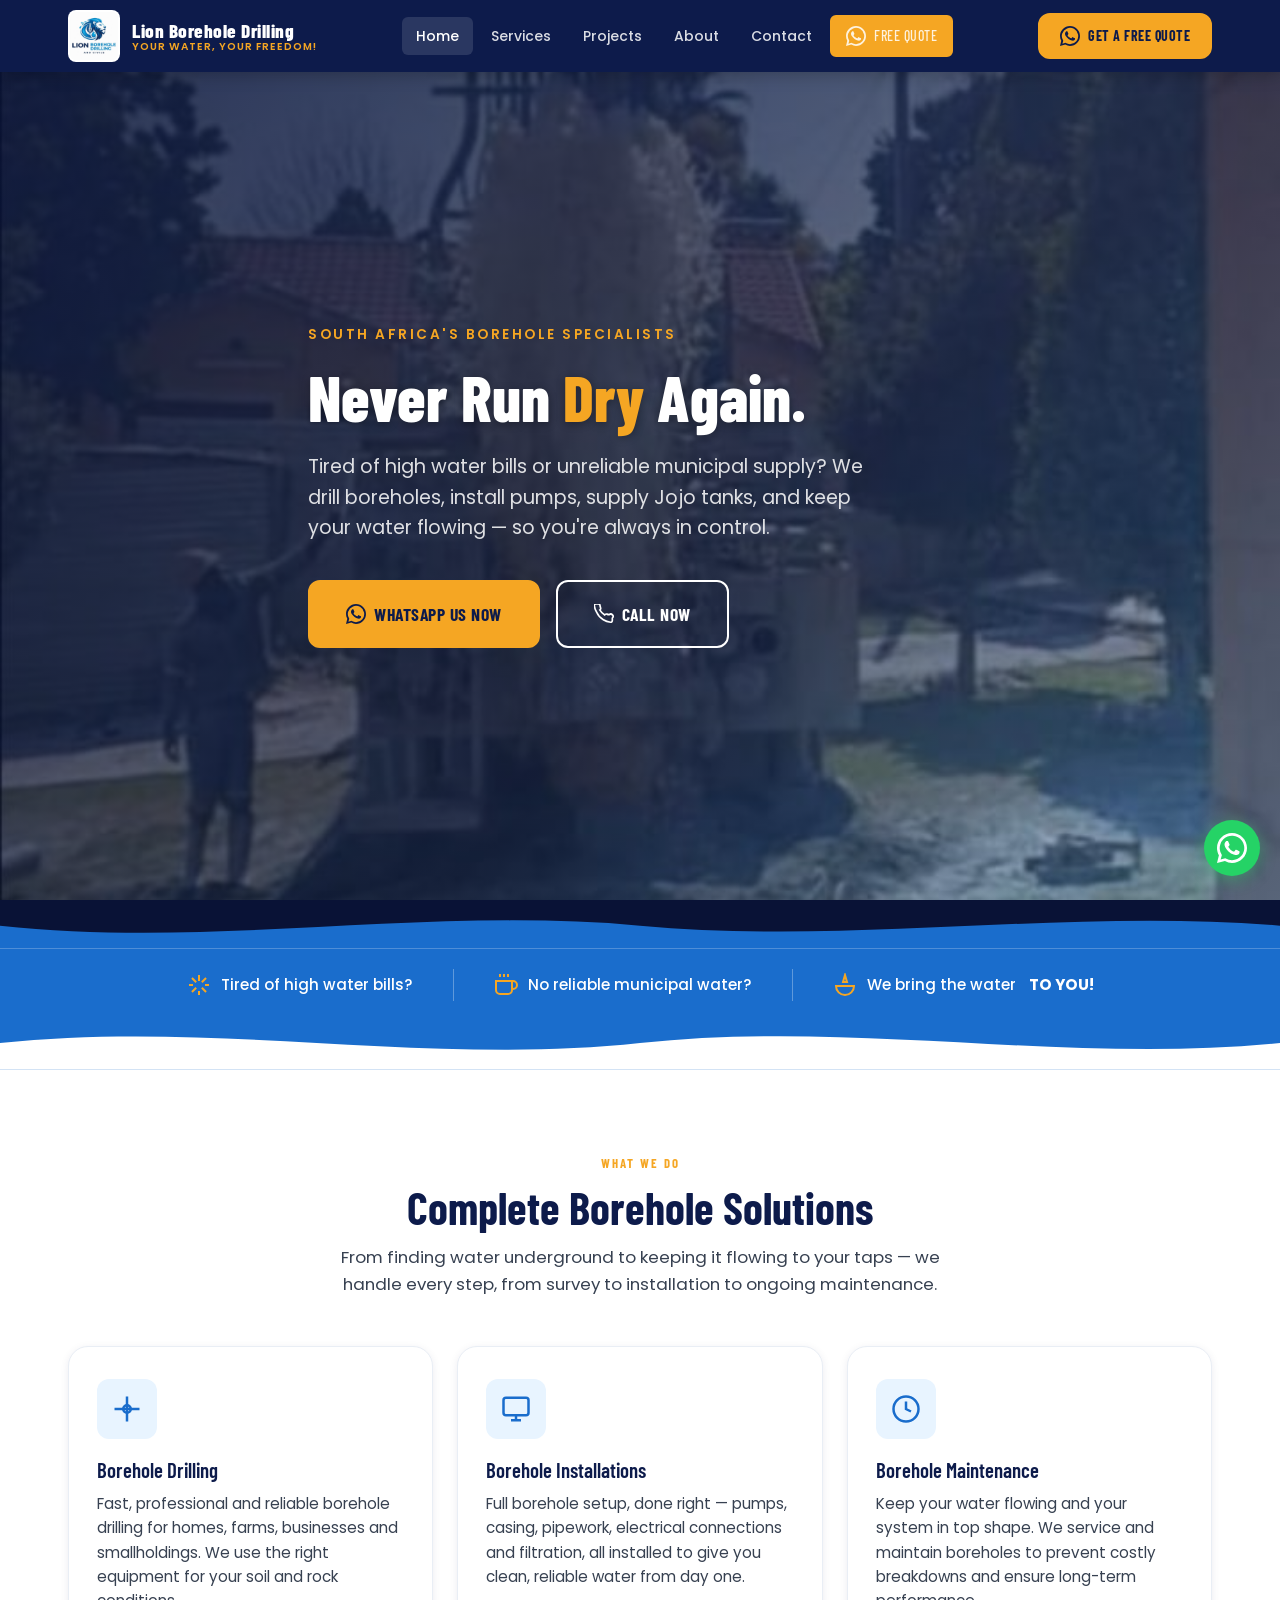
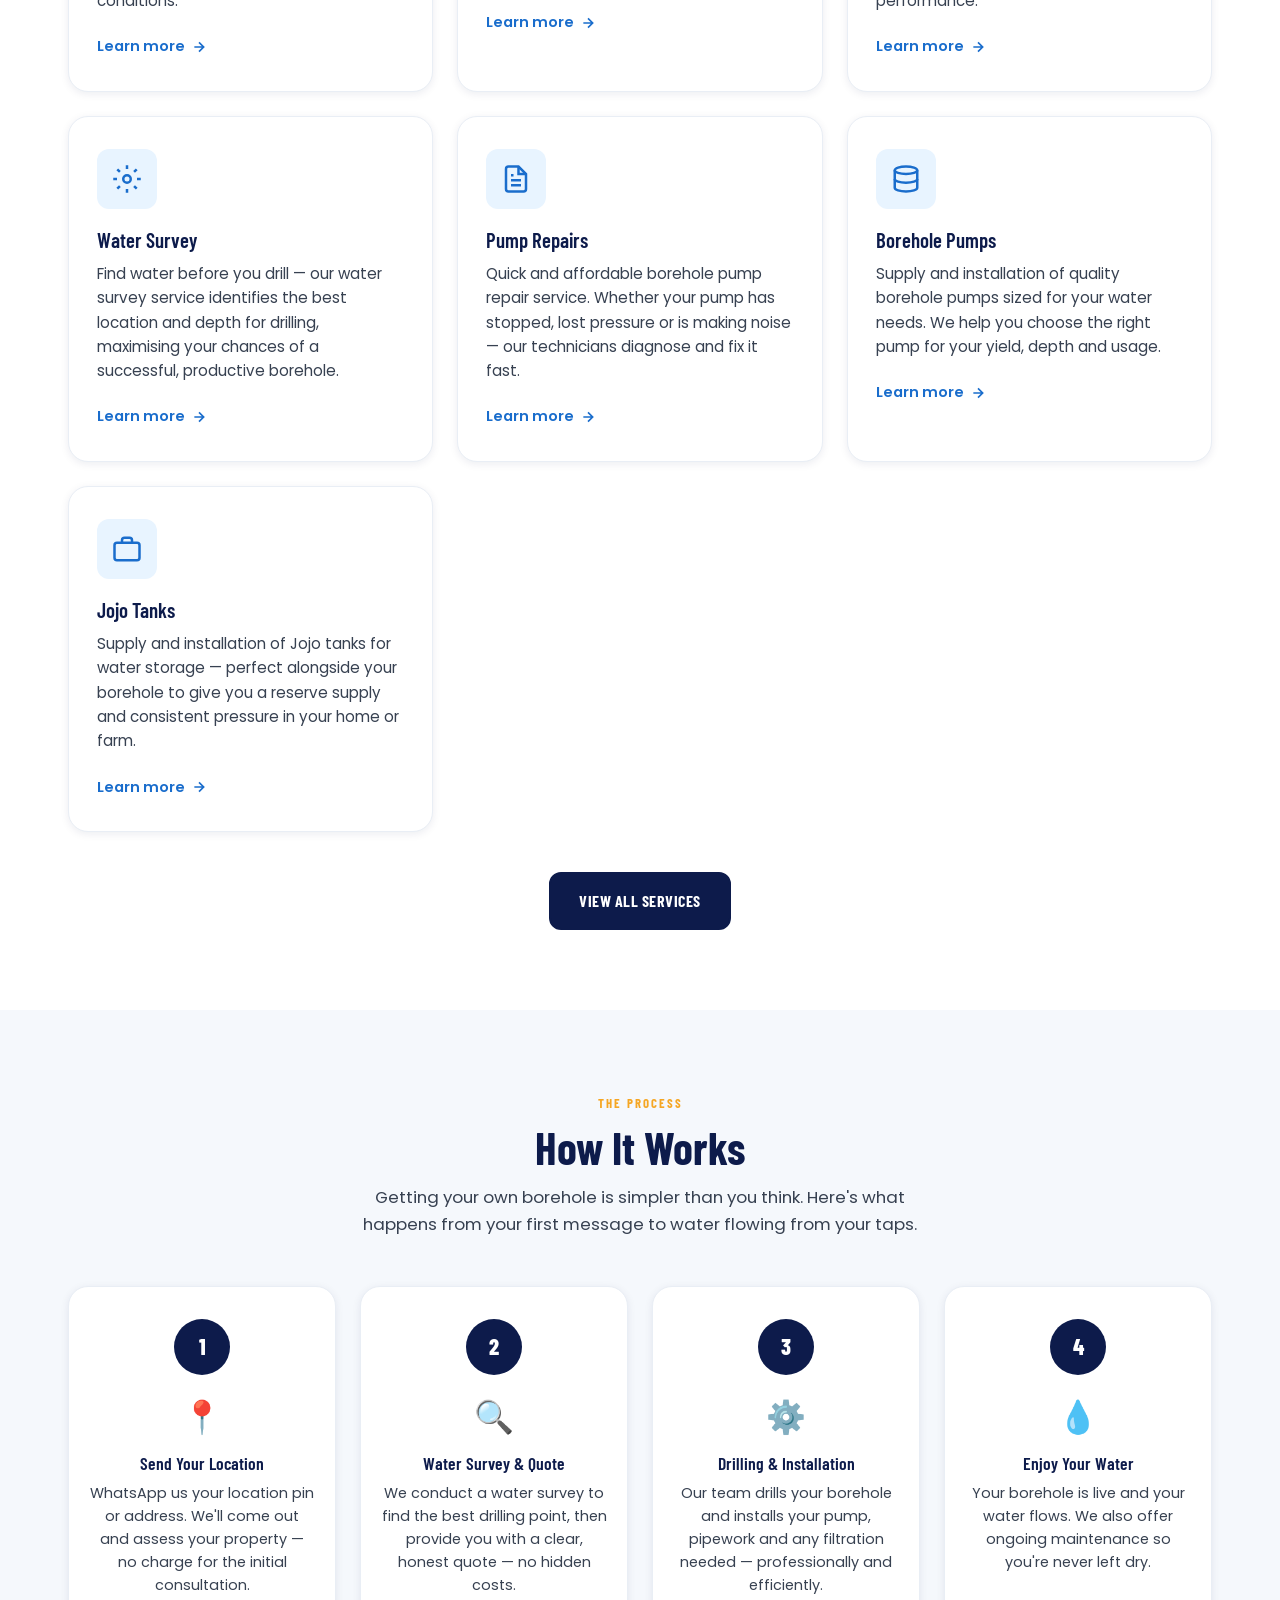
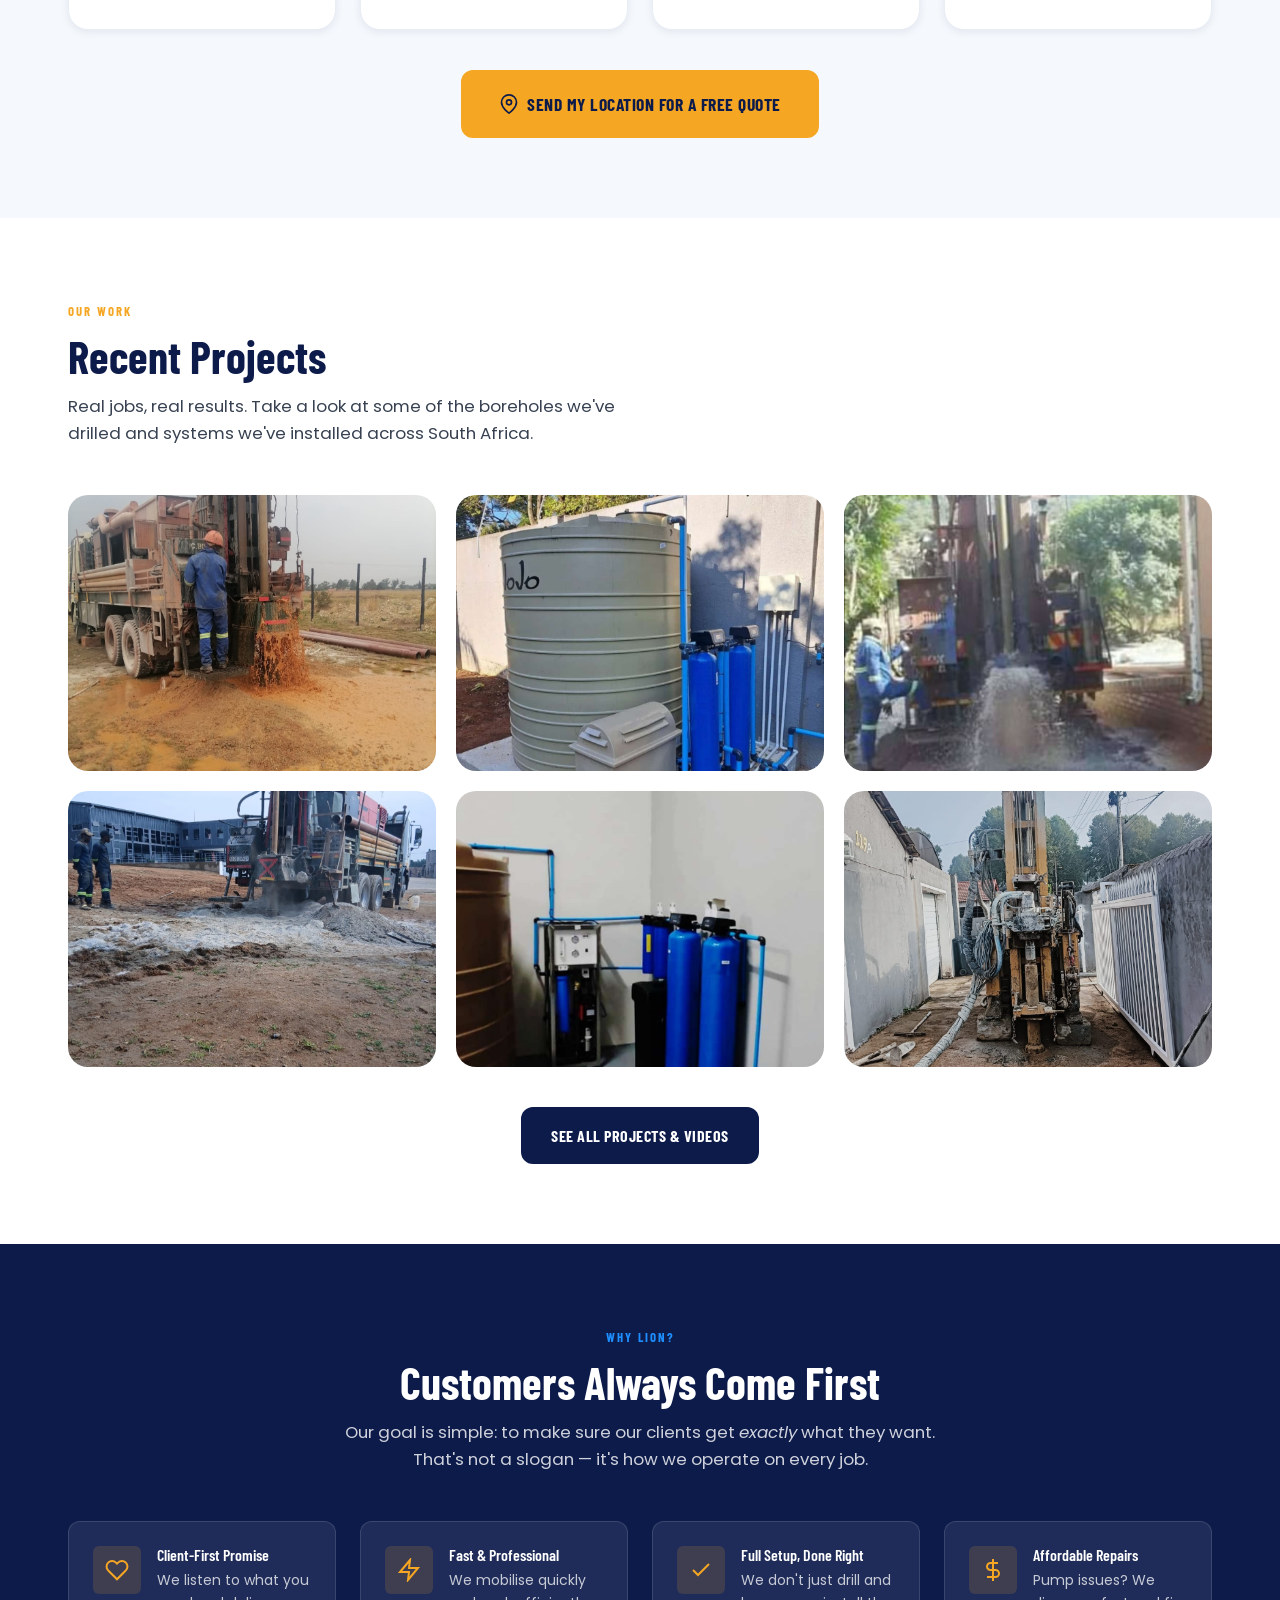
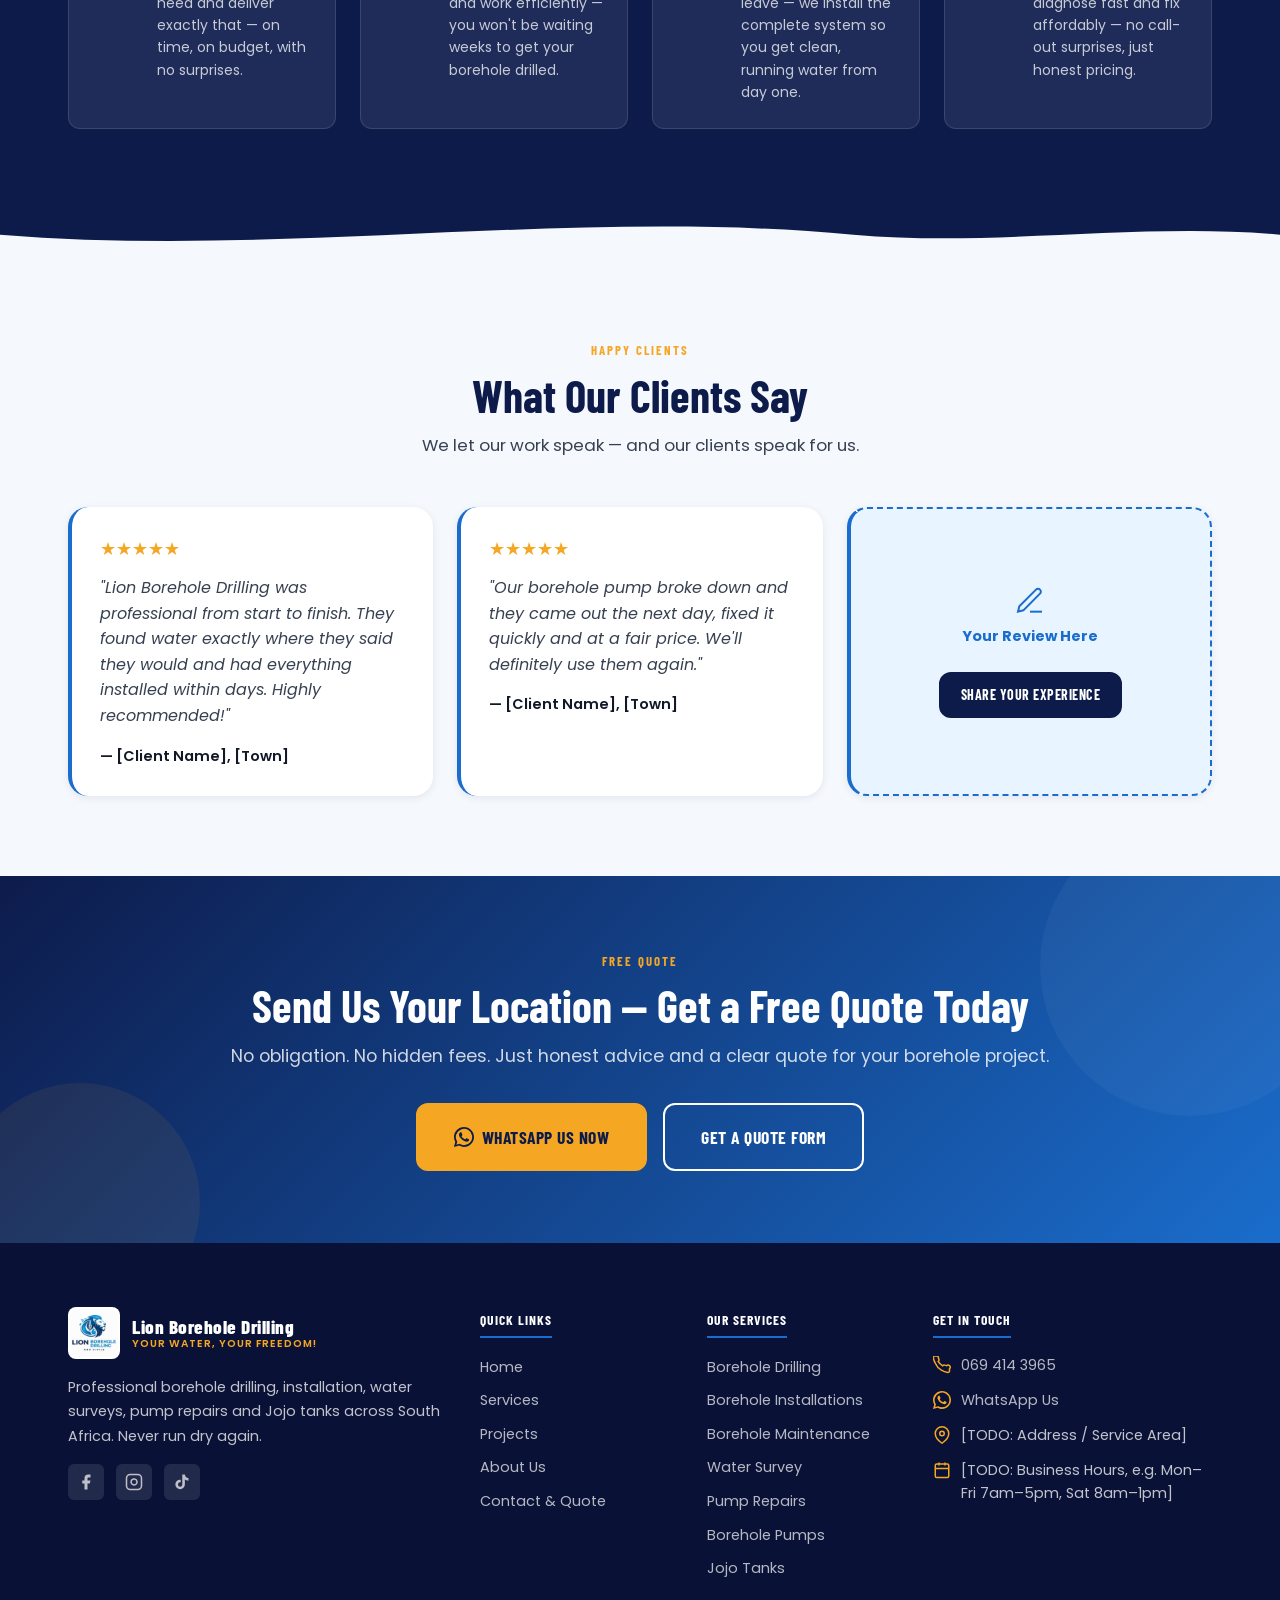
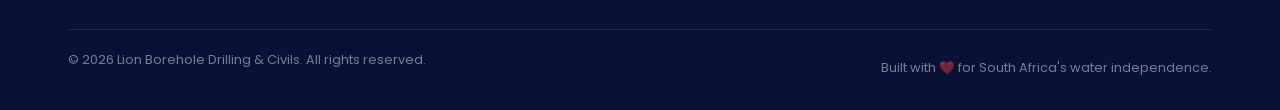
==== index.html @ 685965e0 "Initial commit" ====
<!DOCTYPE html>
<html lang="en-ZA">
<head>
  <meta charset="UTF-8">
  <meta name="viewport" content="width=device-width, initial-scale=1.0">
  <title>Lion Borehole Drilling | Never Run Dry Again | South Africa</title>
  <meta name="description" content="Lion Borehole Drilling & Civils — professional borehole drilling, installation, water surveys, pump repairs and Jojo tanks across South Africa. Get a FREE quote via WhatsApp today!">
  <meta name="keywords" content="borehole drilling South Africa, borehole installation, water survey, borehole pump repairs, Jojo tanks, borehole maintenance, never run dry">
  <!-- TODO: Replace [REGION] with your main service area, e.g. Limpopo, Gauteng, Mpumalanga -->

  <!-- Open Graph -->
  <meta property="og:type" content="website">
  <meta property="og:title" content="Lion Borehole Drilling | Never Run Dry Again">
  <meta property="og:description" content="Professional borehole drilling, installation, water surveys, pump repairs and Jojo tanks across South Africa. FREE quote via WhatsApp!">
  <meta property="og:image" content="assets/logo/logo.jpg">
  <meta property="og:url" content="https://lionboreholedrilling.co.za/"> <!-- TODO: replace with real URL -->
  <meta name="twitter:card" content="summary_large_image">
  <meta name="twitter:title" content="Lion Borehole Drilling | Never Run Dry Again">
  <meta name="twitter:description" content="Professional borehole drilling across South Africa. FREE quote via WhatsApp!">
  <meta name="twitter:image" content="assets/logo/logo.jpg">

  <link rel="icon" href="assets/logo/logo.jpg" type="image/jpeg">
  <link rel="preconnect" href="https://fonts.googleapis.com">
  <link rel="preconnect" href="https://fonts.gstatic.com" crossorigin>
  <link href="https://fonts.googleapis.com/css2?family=Barlow+Condensed:wght@600;700;800&family=Poppins:wght@400;500;600&display=swap" rel="stylesheet">
  <link rel="stylesheet" href="css/styles.css">

  <!-- JSON-LD LocalBusiness Schema -->
  <script type="application/ld+json">
  {
    "@context": "https://schema.org",
    "@type": "HomeAndConstructionBusiness",
    "name": "Lion Borehole Drilling & Civils",
    "description": "Professional borehole drilling, installation, water surveys, pump repairs and Jojo tanks across South Africa.",
    "telephone": "+27694143965",
    "url": "https://lionboreholedrilling.co.za/",
    "logo": "https://lionboreholedrilling.co.za/assets/logo/logo.jpg",
    "image": "https://lionboreholedrilling.co.za/assets/logo/logo.jpg",
    "address": {
      "@type": "PostalAddress",
      "addressCountry": "ZA",
      "addressRegion": "[TODO: Province/Region]",
      "addressLocality": "[TODO: Town/City]"
    },
    "areaServed": "[TODO: List provinces or towns served]",
    "sameAs": [],
    "hasOfferCatalog": {
      "@type": "OfferCatalog",
      "name": "Borehole Services",
      "itemListElement": [
        {"@type": "Offer", "itemOffered": {"@type": "Service", "name": "Borehole Drilling"}},
        {"@type": "Offer", "itemOffered": {"@type": "Service", "name": "Borehole Installations"}},
        {"@type": "Offer", "itemOffered": {"@type": "Service", "name": "Borehole Maintenance"}},
        {"@type": "Offer", "itemOffered": {"@type": "Service", "name": "Water Survey"}},
        {"@type": "Offer", "itemOffered": {"@type": "Service", "name": "Pump Repairs"}},
        {"@type": "Offer", "itemOffered": {"@type": "Service", "name": "Borehole Pumps"}},
        {"@type": "Offer", "itemOffered": {"@type": "Service", "name": "Jojo Tanks"}}
      ]
    }
  }
  </script>
</head>
<body>

<!-- ===== HEADER ===== -->
<header id="site-header" role="banner">
  <div class="container header-inner">
    <a href="index.html" class="site-logo" aria-label="Lion Borehole Drilling — Home">
      <img src="assets/logo/logo.jpg" alt="Lion Borehole Drilling logo" width="52" height="52">
      <span class="logo-text">
        <span class="logo-name">Lion Borehole Drilling</span>
        <span class="logo-sub">Your Water, Your Freedom!</span>
      </span>
    </a>

    <button class="nav-toggle" id="nav-toggle" aria-label="Open menu" aria-expanded="false" aria-controls="main-nav">
      <span></span><span></span><span></span>
    </button>

    <nav id="main-nav" aria-label="Main navigation">
      <a href="index.html">Home</a>
      <a href="services.html">Services</a>
      <a href="projects.html">Projects</a>
      <a href="about.html">About</a>
      <a href="contact.html">Contact</a>
      <div class="mobile-nav-cta">
        <a href="#" data-wa="Hi Lion Borehole Drilling! I would like to get a FREE quote." class="btn btn-gold btn-sm">
          <svg viewBox="0 0 24 24" fill="currentColor" aria-hidden="true"><path d="M17.472 14.382c-.297-.149-1.758-.867-2.03-.967-.273-.099-.471-.148-.67.15-.197.297-.767.966-.94 1.164-.173.199-.347.223-.644.075-.297-.15-1.255-.463-2.39-1.475-.883-.788-1.48-1.761-1.653-2.059-.173-.297-.018-.458.13-.606.134-.133.298-.347.446-.52.149-.174.198-.298.298-.497.099-.198.05-.371-.025-.52-.075-.149-.669-1.612-.916-2.207-.242-.579-.487-.5-.669-.51-.173-.008-.371-.01-.57-.01-.198 0-.52.074-.792.372-.272.297-1.04 1.016-1.04 2.479 0 1.462 1.065 2.875 1.213 3.074.149.198 2.096 3.2 5.077 4.487.709.306 1.262.489 1.694.625.712.227 1.36.195 1.871.118.571-.085 1.758-.719 2.006-1.413.248-.694.248-1.289.173-1.413-.074-.124-.272-.198-.57-.347z"/><path d="M12 0C5.373 0 0 5.373 0 12c0 2.127.558 4.117 1.532 5.845L0 24l6.335-1.652A11.953 11.953 0 0012 24c6.627 0 12-5.373 12-12S18.627 0 12 0zm0 21.818a9.818 9.818 0 01-5.001-1.372l-.359-.214-3.731.973.998-3.638-.234-.374A9.818 9.818 0 1112 21.818z"/></svg>
          Free Quote
        </a>
      </div>
    </nav>

    <div class="header-cta">
      <a href="#" data-wa="Hi Lion Borehole Drilling! I would like to get a FREE quote." class="btn btn-gold btn-sm">
        <svg viewBox="0 0 24 24" fill="currentColor" aria-hidden="true" width="18" height="18"><path d="M17.472 14.382c-.297-.149-1.758-.867-2.03-.967-.273-.099-.471-.148-.67.15-.197.297-.767.966-.94 1.164-.173.199-.347.223-.644.075-.297-.15-1.255-.463-2.39-1.475-.883-.788-1.48-1.761-1.653-2.059-.173-.297-.018-.458.13-.606.134-.133.298-.347.446-.52.149-.174.198-.298.298-.497.099-.198.05-.371-.025-.52-.075-.149-.669-1.612-.916-2.207-.242-.579-.487-.5-.669-.51-.173-.008-.371-.01-.57-.01-.198 0-.52.074-.792.372-.272.297-1.04 1.016-1.04 2.479 0 1.462 1.065 2.875 1.213 3.074.149.198 2.096 3.2 5.077 4.487.709.306 1.262.489 1.694.625.712.227 1.36.195 1.871.118.571-.085 1.758-.719 2.006-1.413.248-.694.248-1.289.173-1.413-.074-.124-.272-.198-.57-.347z"/><path d="M12 0C5.373 0 0 5.373 0 12c0 2.127.558 4.117 1.532 5.845L0 24l6.335-1.652A11.953 11.953 0 0012 24c6.627 0 12-5.373 12-12S18.627 0 12 0zm0 21.818a9.818 9.818 0 01-5.001-1.372l-.359-.214-3.731.973.998-3.638-.234-.374A9.818 9.818 0 1112 21.818z"/></svg>
        Get a FREE Quote
      </a>
    </div>
  </div>
</header>

<main id="main-content">

  <!-- ===== HERO ===== -->
  <section class="hero" aria-labelledby="hero-heading">
    <div class="hero-bg">
      <video id="hero-video" autoplay muted loop playsinline preload="metadata"
             poster="assets/media/images/drilling-water-strike-1.jpg"
             aria-hidden="true">
        <source src="assets/media/videos/drilling-action-1.mp4" type="video/mp4">
      </video>
      <div class="hero-overlay"></div>
    </div>

    <div class="container hero-content">
      <p class="hero-eyebrow">South Africa's Borehole Specialists</p>
      <h1 id="hero-heading">Never Run <span class="accent">Dry</span> Again.</h1>
      <p class="hero-sub">
        Tired of high water bills or unreliable municipal supply? We drill boreholes, install pumps, supply Jojo tanks, and keep your water flowing — so you're always in control.
      </p>
      <div class="hero-actions">
        <a href="#" data-wa="Hi Lion Borehole Drilling! I would like to get a FREE quote. Here is my location: [PLEASE SHARE YOUR LOCATION]" class="btn btn-gold btn-lg">
          <svg viewBox="0 0 24 24" fill="currentColor" aria-hidden="true"><path d="M17.472 14.382c-.297-.149-1.758-.867-2.03-.967-.273-.099-.471-.148-.67.15-.197.297-.767.966-.94 1.164-.173.199-.347.223-.644.075-.297-.15-1.255-.463-2.39-1.475-.883-.788-1.48-1.761-1.653-2.059-.173-.297-.018-.458.13-.606.134-.133.298-.347.446-.52.149-.174.198-.298.298-.497.099-.198.05-.371-.025-.52-.075-.149-.669-1.612-.916-2.207-.242-.579-.487-.5-.669-.51-.173-.008-.371-.01-.57-.01-.198 0-.52.074-.792.372-.272.297-1.04 1.016-1.04 2.479 0 1.462 1.065 2.875 1.213 3.074.149.198 2.096 3.2 5.077 4.487.709.306 1.262.489 1.694.625.712.227 1.36.195 1.871.118.571-.085 1.758-.719 2.006-1.413.248-.694.248-1.289.173-1.413-.074-.124-.272-.198-.57-.347z"/><path d="M12 0C5.373 0 0 5.373 0 12c0 2.127.558 4.117 1.532 5.845L0 24l6.335-1.652A11.953 11.953 0 0012 24c6.627 0 12-5.373 12-12S18.627 0 12 0zm0 21.818a9.818 9.818 0 01-5.001-1.372l-.359-.214-3.731.973.998-3.638-.234-.374A9.818 9.818 0 1112 21.818z"/></svg>
          WhatsApp Us Now
        </a>
        <a href="#" data-tel class="btn btn-outline-white btn-lg">
          <svg viewBox="0 0 24 24" fill="none" stroke="currentColor" stroke-width="2" aria-hidden="true"><path d="M22 16.92v3a2 2 0 01-2.18 2 19.79 19.79 0 01-8.63-3.07A19.5 19.5 0 013.07 9.63 19.79 19.79 0 01.4 2.18 2 2 0 012.18 0h3a2 2 0 012 1.72c.127.96.361 1.903.7 2.81a2 2 0 01-.45 2.11L6.91 7.09a16 16 0 006 6l.46-.46a2 2 0 012.11-.45c.907.339 1.85.573 2.81.7A2 2 0 0122 16.92z"/></svg>
          Call Now
        </a>
      </div>
    </div>
  </section>

  <!-- Wave -->
  <div class="wave-divider" aria-hidden="true">
    <svg viewBox="0 0 1440 56" fill="none" xmlns="http://www.w3.org/2000/svg" preserveAspectRatio="none">
      <rect width="1440" height="56" fill="#1A6DCC"/>
      <path d="M0,30 C240,56 480,8 720,30 C960,52 1200,10 1440,30 L1440,0 L0,0 Z" fill="#091236"/>
    </svg>
  </div>

  <!-- ===== PROBLEM/SOLUTION STRIP ===== -->
  <div class="problem-strip" role="region" aria-label="Why choose a borehole">
    <div class="container problem-strip-inner">
      <div class="problem-item">
        <svg viewBox="0 0 24 24" fill="none" stroke="currentColor" stroke-width="2" aria-hidden="true"><path d="M12 2v6M12 18v4M4.93 4.93l4.24 4.24M14.83 14.83l4.24 4.24M2 12h4M18 12h4M4.93 19.07l4.24-4.24M14.83 9.17l4.24-4.24"/></svg>
        Tired of high water bills?
      </div>
      <div class="problem-divider" aria-hidden="true"></div>
      <div class="problem-item">
        <svg viewBox="0 0 24 24" fill="none" stroke="currentColor" stroke-width="2" aria-hidden="true"><path d="M18 8h1a4 4 0 010 8h-1"/><path d="M2 8h16v9a4 4 0 01-4 4H6a4 4 0 01-4-4V8z"/><line x1="6" y1="1" x2="6" y2="4"/><line x1="10" y1="1" x2="10" y2="4"/><line x1="14" y1="1" x2="14" y2="4"/></svg>
        No reliable municipal water?
      </div>
      <div class="problem-divider" aria-hidden="true"></div>
      <div class="problem-item">
        <svg viewBox="0 0 24 24" fill="none" stroke="currentColor" stroke-width="2" aria-hidden="true"><path d="M12 22a9 9 0 009-9H3a9 9 0 009 9z"/><path d="M12 2l2 7H10l2-7z"/></svg>
        We bring the water <strong>&nbsp;TO YOU!</strong>
      </div>
    </div>
  </div>

  <!-- Wave bottom -->
  <div class="wave-divider" aria-hidden="true">
    <svg viewBox="0 0 1440 56" fill="none" xmlns="http://www.w3.org/2000/svg" preserveAspectRatio="none">
      <rect width="1440" height="56" fill="#1A6DCC"/>
      <path d="M0,26 C240,0 480,52 720,26 C960,0 1200,50 1440,26 L1440,56 L0,56 Z" fill="white"/>
    </svg>
  </div>

  <!-- ===== SERVICES OVERVIEW ===== -->
  <section class="section-pad" aria-labelledby="services-heading">
    <div class="container">
      <div class="section-head text-center" data-reveal>
        <span class="section-label">What We Do</span>
        <h2 id="services-heading">Complete Borehole Solutions</h2>
        <p>From finding water underground to keeping it flowing to your taps — we handle every step, from survey to installation to ongoing maintenance.</p>
      </div>

      <div class="services-grid">
        <!-- Service 1 -->
        <article class="service-card" data-reveal data-reveal-delay="1">
          <div class="service-icon">
            <svg viewBox="0 0 24 24" fill="none" stroke="currentColor" stroke-width="2" aria-hidden="true"><path d="M12 2v20M2 12h20"/><circle cx="12" cy="12" r="3"/></svg>
          </div>
          <h3>Borehole Drilling</h3>
          <p>Fast, professional and reliable borehole drilling for homes, farms, businesses and smallholdings. We use the right equipment for your soil and rock conditions.</p>
          <a href="services.html#drilling" class="link-arrow">
            Learn more
            <svg viewBox="0 0 24 24" fill="none" stroke="currentColor" stroke-width="2.5" aria-hidden="true"><path d="M5 12h14M12 5l7 7-7 7"/></svg>
          </a>
        </article>

        <!-- Service 2 -->
        <article class="service-card" data-reveal data-reveal-delay="2">
          <div class="service-icon">
            <svg viewBox="0 0 24 24" fill="none" stroke="currentColor" stroke-width="2" aria-hidden="true"><rect x="2" y="3" width="20" height="14" rx="2"/><path d="M8 21h8M12 17v4"/></svg>
          </div>
          <h3>Borehole Installations</h3>
          <p>Full borehole setup, done right — pumps, casing, pipework, electrical connections and filtration, all installed to give you clean, reliable water from day one.</p>
          <a href="services.html#installations" class="link-arrow">
            Learn more
            <svg viewBox="0 0 24 24" fill="none" stroke="currentColor" stroke-width="2.5" aria-hidden="true"><path d="M5 12h14M12 5l7 7-7 7"/></svg>
          </a>
        </article>

        <!-- Service 3 -->
        <article class="service-card" data-reveal data-reveal-delay="3">
          <div class="service-icon">
            <svg viewBox="0 0 24 24" fill="none" stroke="currentColor" stroke-width="2" aria-hidden="true"><path d="M12 2a10 10 0 100 20A10 10 0 0012 2z"/><path d="M12 6v6l4 2"/></svg>
          </div>
          <h3>Borehole Maintenance</h3>
          <p>Keep your water flowing and your system in top shape. We service and maintain boreholes to prevent costly breakdowns and ensure long-term performance.</p>
          <a href="services.html#maintenance" class="link-arrow">
            Learn more
            <svg viewBox="0 0 24 24" fill="none" stroke="currentColor" stroke-width="2.5" aria-hidden="true"><path d="M5 12h14M12 5l7 7-7 7"/></svg>
          </a>
        </article>

        <!-- Service 4 -->
        <article class="service-card" data-reveal data-reveal-delay="1">
          <div class="service-icon">
            <svg viewBox="0 0 24 24" fill="none" stroke="currentColor" stroke-width="2" aria-hidden="true"><circle cx="12" cy="12" r="3"/><path d="M12 1v3M12 20v3M4.22 4.22l2.12 2.12M17.66 17.66l2.12 2.12M1 12h3M20 12h3M4.22 19.78l2.12-2.12M17.66 6.34l2.12-2.12"/></svg>
          </div>
          <h3>Water Survey</h3>
          <p>Find water before you drill — our water survey service identifies the best location and depth for drilling, maximising your chances of a successful, productive borehole.</p>
          <a href="services.html#survey" class="link-arrow">
            Learn more
            <svg viewBox="0 0 24 24" fill="none" stroke="currentColor" stroke-width="2.5" aria-hidden="true"><path d="M5 12h14M12 5l7 7-7 7"/></svg>
          </a>
        </article>

        <!-- Service 5 -->
        <article class="service-card" data-reveal data-reveal-delay="2">
          <div class="service-icon">
            <svg viewBox="0 0 24 24" fill="none" stroke="currentColor" stroke-width="2" aria-hidden="true"><path d="M14 2H6a2 2 0 00-2 2v16a2 2 0 002 2h12a2 2 0 002-2V8z"/><polyline points="14 2 14 8 20 8"/><line x1="16" y1="13" x2="8" y2="13"/><line x1="16" y1="17" x2="8" y2="17"/><polyline points="10 9 9 9 8 9"/></svg>
          </div>
          <h3>Pump Repairs</h3>
          <p>Quick and affordable borehole pump repair service. Whether your pump has stopped, lost pressure or is making noise — our technicians diagnose and fix it fast.</p>
          <a href="services.html#pump-repairs" class="link-arrow">
            Learn more
            <svg viewBox="0 0 24 24" fill="none" stroke="currentColor" stroke-width="2.5" aria-hidden="true"><path d="M5 12h14M12 5l7 7-7 7"/></svg>
          </a>
        </article>

        <!-- Service 6 -->
        <article class="service-card" data-reveal data-reveal-delay="3">
          <div class="service-icon">
            <svg viewBox="0 0 24 24" fill="none" stroke="currentColor" stroke-width="2" aria-hidden="true"><ellipse cx="12" cy="5" rx="9" ry="3"/><path d="M21 12c0 1.66-4 3-9 3s-9-1.34-9-3"/><path d="M3 5v14c0 1.66 4 3 9 3s9-1.34 9-3V5"/></svg>
          </div>
          <h3>Borehole Pumps</h3>
          <p>Supply and installation of quality borehole pumps sized for your water needs. We help you choose the right pump for your yield, depth and usage.</p>
          <a href="services.html#pumps" class="link-arrow">
            Learn more
            <svg viewBox="0 0 24 24" fill="none" stroke="currentColor" stroke-width="2.5" aria-hidden="true"><path d="M5 12h14M12 5l7 7-7 7"/></svg>
          </a>
        </article>

        <!-- Service 7 -->
        <article class="service-card" data-reveal data-reveal-delay="1">
          <div class="service-icon">
            <svg viewBox="0 0 24 24" fill="none" stroke="currentColor" stroke-width="2" aria-hidden="true"><path d="M20 7H4a2 2 0 00-2 2v10a2 2 0 002 2h16a2 2 0 002-2V9a2 2 0 00-2-2z"/><path d="M16 7V5a2 2 0 00-2-2h-4a2 2 0 00-2 2v2"/></svg>
          </div>
          <h3>Jojo Tanks</h3>
          <p>Supply and installation of Jojo tanks for water storage — perfect alongside your borehole to give you a reserve supply and consistent pressure in your home or farm.</p>
          <a href="services.html#jojo" class="link-arrow">
            Learn more
            <svg viewBox="0 0 24 24" fill="none" stroke="currentColor" stroke-width="2.5" aria-hidden="true"><path d="M5 12h14M12 5l7 7-7 7"/></svg>
          </a>
        </article>
      </div>

      <div class="text-center" style="margin-top: 40px;" data-reveal>
        <a href="services.html" class="btn btn-navy">View All Services</a>
      </div>
    </div>
  </section>

  <!-- ===== HOW IT WORKS ===== -->
  <section class="section-pad bg-off-white" aria-labelledby="how-heading">
    <div class="container">
      <div class="section-head text-center" data-reveal>
        <span class="section-label">The Process</span>
        <h2 id="how-heading">How It Works</h2>
        <p>Getting your own borehole is simpler than you think. Here's what happens from your first message to water flowing from your taps.</p>
      </div>

      <div class="steps-grid">
        <div class="step-card" data-reveal data-reveal-delay="1">
          <div class="step-num">1</div>
          <div class="step-icon">📍</div>
          <h3>Send Your Location</h3>
          <p>WhatsApp us your location pin or address. We'll come out and assess your property — no charge for the initial consultation.</p>
        </div>
        <div class="step-card" data-reveal data-reveal-delay="2">
          <div class="step-num">2</div>
          <div class="step-icon">🔍</div>
          <h3>Water Survey & Quote</h3>
          <p>We conduct a water survey to find the best drilling point, then provide you with a clear, honest quote — no hidden costs.</p>
        </div>
        <div class="step-card" data-reveal data-reveal-delay="3">
          <div class="step-num">3</div>
          <div class="step-icon">⚙️</div>
          <h3>Drilling & Installation</h3>
          <p>Our team drills your borehole and installs your pump, pipework and any filtration needed — professionally and efficiently.</p>
        </div>
        <div class="step-card" data-reveal data-reveal-delay="4">
          <div class="step-num">4</div>
          <div class="step-icon">💧</div>
          <h3>Enjoy Your Water</h3>
          <p>Your borehole is live and your water flows. We also offer ongoing maintenance so you're never left dry.</p>
        </div>
      </div>

      <div class="text-center" style="margin-top: 40px;" data-reveal>
        <a href="#" data-wa="Hi Lion Borehole Drilling! I would like to send my location for a FREE quote." class="btn btn-gold btn-lg">
          <svg viewBox="0 0 24 24" fill="none" stroke="currentColor" stroke-width="2" aria-hidden="true"><path d="M21 10c0 7-9 13-9 13S3 17 3 10a9 9 0 0118 0z"/><circle cx="12" cy="10" r="3"/></svg>
          Send My Location for a FREE Quote
        </a>
      </div>
    </div>
  </section>

  <!-- ===== FEATURED PROJECTS ===== -->
  <section class="section-pad" aria-labelledby="projects-heading">
    <div class="container">
      <div class="section-head" data-reveal>
        <span class="section-label">Our Work</span>
        <h2 id="projects-heading">Recent Projects</h2>
        <p>Real jobs, real results. Take a look at some of the boreholes we've drilled and systems we've installed across South Africa.</p>
      </div>

      <div class="projects-grid">
        <a href="projects.html" class="project-thumb" data-reveal data-reveal-delay="1" aria-label="View: Borehole drilling on a farm">
          <img src="assets/media/images/drilling-farm-1.jpg" alt="Borehole drilling rig operating on a South African farm" loading="lazy" width="600" height="450">
          <div class="project-thumb-overlay"><span>Farm drilling — view project</span></div>
        </a>
        <a href="projects.html" class="project-thumb" data-reveal data-reveal-delay="2" aria-label="View: JoJo tank and filtration installation">
          <img src="assets/media/images/jojo-tank-1.jpg" alt="JoJo water tank with blue filtration system installed outdoors" loading="lazy" width="600" height="450">
          <div class="project-thumb-overlay"><span>Jojo tank & filtration — view project</span></div>
        </a>
        <a href="projects.html" class="project-thumb" data-reveal data-reveal-delay="3" aria-label="View: Drilling water strike">
          <img src="assets/media/images/drilling-water-strike-2.jpg" alt="Water erupting from borehole during drilling — successful water strike" loading="lazy" width="600" height="450">
          <div class="project-thumb-overlay"><span>Successful water strike — view project</span></div>
        </a>
        <a href="projects.html" class="project-thumb" data-reveal data-reveal-delay="1" aria-label="View: Commercial drilling">
          <img src="assets/media/images/drilling-commercial-1.jpg" alt="Borehole drilling rig at a large commercial site" loading="lazy" width="600" height="450">
          <div class="project-thumb-overlay"><span>Commercial borehole — view project</span></div>
        </a>
        <a href="projects.html" class="project-thumb" data-reveal data-reveal-delay="2" aria-label="View: Filtration system installation">
          <img src="assets/media/images/installation-filtration-1.jpg" alt="Installed water filtration system with blue tanks and pipework" loading="lazy" width="600" height="450">
          <div class="project-thumb-overlay"><span>Filtration installation — view project</span></div>
        </a>
        <a href="projects.html" class="project-thumb" data-reveal data-reveal-delay="3" aria-label="View: Residential drilling">
          <img src="assets/media/images/drilling-residential-1.jpg" alt="Compact drilling rig operating in a residential property" loading="lazy" width="600" height="450">
          <div class="project-thumb-overlay"><span>Residential borehole — view project</span></div>
        </a>
      </div>

      <div class="text-center" style="margin-top: 40px;" data-reveal>
        <a href="projects.html" class="btn btn-navy">See All Projects & Videos</a>
      </div>
    </div>
  </section>

  <!-- ===== WHY CHOOSE LION ===== -->
  <section class="section-pad bg-navy" aria-labelledby="why-heading">
    <div class="container">
      <div class="section-head text-center" data-reveal>
        <span class="section-label section-label--blue">Why Lion?</span>
        <h2 id="why-heading" class="text-white">Customers Always Come First</h2>
        <p class="text-white" style="opacity:0.8">Our goal is simple: to make sure our clients get <em>exactly</em> what they want. That's not a slogan — it's how we operate on every job.</p>
      </div>

      <div class="why-grid">
        <div class="why-card" data-reveal data-reveal-delay="1">
          <div class="why-icon">
            <svg viewBox="0 0 24 24" fill="none" stroke="currentColor" stroke-width="2" aria-hidden="true"><path d="M20.84 4.61a5.5 5.5 0 00-7.78 0L12 5.67l-1.06-1.06a5.5 5.5 0 00-7.78 7.78l1.06 1.06L12 21.23l7.78-7.78 1.06-1.06a5.5 5.5 0 000-7.78z"/></svg>
          </div>
          <div>
            <h4>Client-First Promise</h4>
            <p>We listen to what you need and deliver exactly that — on time, on budget, with no surprises.</p>
          </div>
        </div>
        <div class="why-card" data-reveal data-reveal-delay="2">
          <div class="why-icon">
            <svg viewBox="0 0 24 24" fill="none" stroke="currentColor" stroke-width="2" aria-hidden="true"><path d="M13 2L3 14h9l-1 8 10-12h-9l1-8z"/></svg>
          </div>
          <div>
            <h4>Fast & Professional</h4>
            <p>We mobilise quickly and work efficiently — you won't be waiting weeks to get your borehole drilled.</p>
          </div>
        </div>
        <div class="why-card" data-reveal data-reveal-delay="3">
          <div class="why-icon">
            <svg viewBox="0 0 24 24" fill="none" stroke="currentColor" stroke-width="2" aria-hidden="true"><polyline points="20 6 9 17 4 12"/></svg>
          </div>
          <div>
            <h4>Full Setup, Done Right</h4>
            <p>We don't just drill and leave — we install the complete system so you get clean, running water from day one.</p>
          </div>
        </div>
        <div class="why-card" data-reveal data-reveal-delay="4">
          <div class="why-icon">
            <svg viewBox="0 0 24 24" fill="none" stroke="currentColor" stroke-width="2" aria-hidden="true"><line x1="12" y1="1" x2="12" y2="23"/><path d="M17 5H9.5a3.5 3.5 0 000 7h5a3.5 3.5 0 010 7H6"/></svg>
          </div>
          <div>
            <h4>Affordable Repairs</h4>
            <p>Pump issues? We diagnose fast and fix affordably — no call-out surprises, just honest pricing.</p>
          </div>
        </div>
      </div>
    </div>
  </section>

  <!-- Wave divider -->
  <div class="wave-divider" aria-hidden="true" style="background:#0D1B4B; line-height:0;">
    <svg viewBox="0 0 1440 56" fill="none" xmlns="http://www.w3.org/2000/svg" preserveAspectRatio="none">
      <path d="M0,30 C320,56 640,0 960,30 C1120,44 1280,16 1440,30 L1440,56 L0,56 Z" fill="#F5F8FC"/>
    </svg>
  </div>

  <!-- ===== TESTIMONIALS (placeholder) ===== -->
  <!-- TODO: Replace with real customer reviews from Google / Facebook / WhatsApp -->
  <section class="section-pad testimonials-section" aria-labelledby="reviews-heading">
    <div class="container">
      <div class="section-head text-center" data-reveal>
        <span class="section-label">Happy Clients</span>
        <h2 id="reviews-heading">What Our Clients Say</h2>
        <p>We let our work speak — and our clients speak for us.</p>
      </div>
      <div class="testimonials-grid">
        <!-- TODO: Replace these 3 cards with real testimonials (name, town, review text) -->
        <div class="testimonial-card" data-reveal data-reveal-delay="1">
          <div class="testimonial-stars" aria-label="5 stars">★★★★★</div>
          <p class="testimonial-text"><!-- TODO: Real testimonial text --> "Lion Borehole Drilling was professional from start to finish. They found water exactly where they said they would and had everything installed within days. Highly recommended!"</p>
          <p class="testimonial-author">— [Client Name], [Town] <!-- TODO: Real name & location --></p>
        </div>
        <div class="testimonial-card" data-reveal data-reveal-delay="2">
          <div class="testimonial-stars" aria-label="5 stars">★★★★★</div>
          <p class="testimonial-text"><!-- TODO: Real testimonial text --> "Our borehole pump broke down and they came out the next day, fixed it quickly and at a fair price. We'll definitely use them again."</p>
          <p class="testimonial-author">— [Client Name], [Town] <!-- TODO: Real name & location --></p>
        </div>
        <div class="testimonial-card testimonial-placeholder" data-reveal data-reveal-delay="3" aria-label="Add your review">
          <svg viewBox="0 0 24 24" fill="none" stroke="currentColor" stroke-width="1.5" aria-hidden="true"><path d="M12 20h9"/><path d="M16.5 3.5a2.121 2.121 0 013 3L7 19l-4 1 1-4L16.5 3.5z"/></svg>
          <strong>Your Review Here</strong>
          <span><!-- TODO: Add a 3rd real testimonial, or link to your Google Business page --></span>
          <a href="#" data-wa="Hi! I'd love to leave a review for Lion Borehole Drilling." class="btn btn-sm btn-navy" style="margin-top:8px;">Share Your Experience</a>
        </div>
      </div>
    </div>
  </section>

  <!-- ===== FINAL CTA BANNER ===== -->
  <section class="cta-banner" aria-labelledby="cta-heading">
    <div class="container" style="position:relative;z-index:1;">
      <span class="section-label" style="color:var(--gold)">FREE Quote</span>
      <h2 id="cta-heading">Send Us Your Location — Get a Free Quote Today</h2>
      <p>No obligation. No hidden fees. Just honest advice and a clear quote for your borehole project.</p>
      <div class="cta-actions">
        <a href="#" data-wa="Hi Lion Borehole Drilling! I would like to send my location for a FREE borehole quote." class="btn btn-gold btn-lg">
          <svg viewBox="0 0 24 24" fill="currentColor" aria-hidden="true"><path d="M17.472 14.382c-.297-.149-1.758-.867-2.03-.967-.273-.099-.471-.148-.67.15-.197.297-.767.966-.94 1.164-.173.199-.347.223-.644.075-.297-.15-1.255-.463-2.39-1.475-.883-.788-1.48-1.761-1.653-2.059-.173-.297-.018-.458.13-.606.134-.133.298-.347.446-.52.149-.174.198-.298.298-.497.099-.198.05-.371-.025-.52-.075-.149-.669-1.612-.916-2.207-.242-.579-.487-.5-.669-.51-.173-.008-.371-.01-.57-.01-.198 0-.52.074-.792.372-.272.297-1.04 1.016-1.04 2.479 0 1.462 1.065 2.875 1.213 3.074.149.198 2.096 3.2 5.077 4.487.709.306 1.262.489 1.694.625.712.227 1.36.195 1.871.118.571-.085 1.758-.719 2.006-1.413.248-.694.248-1.289.173-1.413-.074-.124-.272-.198-.57-.347z"/><path d="M12 0C5.373 0 0 5.373 0 12c0 2.127.558 4.117 1.532 5.845L0 24l6.335-1.652A11.953 11.953 0 0012 24c6.627 0 12-5.373 12-12S18.627 0 12 0zm0 21.818a9.818 9.818 0 01-5.001-1.372l-.359-.214-3.731.973.998-3.638-.234-.374A9.818 9.818 0 1112 21.818z"/></svg>
          WhatsApp Us Now
        </a>
        <a href="contact.html" class="btn btn-outline-white btn-lg">Get a Quote Form</a>
      </div>
    </div>
  </section>

</main>

<!-- ===== FOOTER ===== -->
<footer id="site-footer" role="contentinfo">
  <div class="container">
    <div class="footer-grid">
      <!-- Brand -->
      <div class="footer-brand">
        <a href="index.html" class="site-logo" aria-label="Lion Borehole Drilling — Home">
          <img src="assets/logo/logo.jpg" alt="Lion Borehole Drilling logo" width="48" height="48">
          <span class="logo-text">
            <span class="logo-name">Lion Borehole Drilling</span>
            <span class="logo-sub" style="color:var(--gold)">Your Water, Your Freedom!</span>
          </span>
        </a>
        <p>Professional borehole drilling, installation, water surveys, pump repairs and Jojo tanks across South Africa. Never run dry again.</p>
        <div class="social-links">
          <!-- TODO: Set real social links in js/main.js SITE_CONFIG -->
          <a href="#" data-social="facebook" aria-label="Facebook (TODO: add link)">
            <svg viewBox="0 0 24 24" fill="currentColor" aria-hidden="true"><path d="M18 2h-3a5 5 0 00-5 5v3H7v4h3v8h4v-8h3l1-4h-4V7a1 1 0 011-1h3z"/></svg>
          </a>
          <a href="#" data-social="instagram" aria-label="Instagram (TODO: add link)">
            <svg viewBox="0 0 24 24" fill="none" stroke="currentColor" stroke-width="2" aria-hidden="true"><rect x="2" y="2" width="20" height="20" rx="5" ry="5"/><path d="M16 11.37A4 4 0 1112.63 8 4 4 0 0116 11.37z"/><line x1="17.5" y1="6.5" x2="17.51" y2="6.5"/></svg>
          </a>
          <a href="#" data-social="tiktok" aria-label="TikTok (TODO: add link)">
            <svg viewBox="0 0 24 24" fill="currentColor" aria-hidden="true"><path d="M19.59 6.69a4.83 4.83 0 01-3.77-4.25V2h-3.45v13.67a2.89 2.89 0 01-2.88 2.5 2.89 2.89 0 01-2.89-2.89 2.89 2.89 0 012.89-2.89c.28 0 .54.04.79.1V9.01a6.33 6.33 0 00-.79-.05 6.34 6.34 0 00-6.34 6.34 6.34 6.34 0 006.34 6.34 6.34 6.34 0 006.33-6.34V8.75a8.19 8.19 0 004.79 1.52V6.79a4.85 4.85 0 01-1.02-.1z"/></svg>
          </a>
        </div>
      </div>

      <!-- Quick Links -->
      <div class="footer-col">
        <h4>Quick Links</h4>
        <ul>
          <li><a href="index.html">Home</a></li>
          <li><a href="services.html">Services</a></li>
          <li><a href="projects.html">Projects</a></li>
          <li><a href="about.html">About Us</a></li>
          <li><a href="contact.html">Contact & Quote</a></li>
        </ul>
      </div>

      <!-- Services -->
      <div class="footer-col">
        <h4>Our Services</h4>
        <ul>
          <li><a href="services.html#drilling">Borehole Drilling</a></li>
          <li><a href="services.html#installations">Borehole Installations</a></li>
          <li><a href="services.html#maintenance">Borehole Maintenance</a></li>
          <li><a href="services.html#survey">Water Survey</a></li>
          <li><a href="services.html#pump-repairs">Pump Repairs</a></li>
          <li><a href="services.html#pumps">Borehole Pumps</a></li>
          <li><a href="services.html#jojo">Jojo Tanks</a></li>
        </ul>
      </div>

      <!-- Contact -->
      <div class="footer-col">
        <h4>Get In Touch</h4>
        <div class="footer-contact-item">
          <svg viewBox="0 0 24 24" fill="none" stroke="currentColor" stroke-width="2" aria-hidden="true"><path d="M22 16.92v3a2 2 0 01-2.18 2 19.79 19.79 0 01-8.63-3.07A19.5 19.5 0 013.07 9.63 19.79 19.79 0 01.4 2.18 2 2 0 012.18 0h3a2 2 0 012 1.72c.127.96.361 1.903.7 2.81a2 2 0 01-.45 2.11L6.91 7.09a16 16 0 006 6l.46-.46a2 2 0 012.11-.45c.907.339 1.85.573 2.81.7A2 2 0 0122 16.92z"/></svg>
          <a href="#" data-tel></a>
        </div>
        <div class="footer-contact-item">
          <svg viewBox="0 0 24 24" fill="currentColor" aria-hidden="true"><path d="M17.472 14.382c-.297-.149-1.758-.867-2.03-.967-.273-.099-.471-.148-.67.15-.197.297-.767.966-.94 1.164-.173.199-.347.223-.644.075-.297-.15-1.255-.463-2.39-1.475-.883-.788-1.48-1.761-1.653-2.059-.173-.297-.018-.458.13-.606.134-.133.298-.347.446-.52.149-.174.198-.298.298-.497.099-.198.05-.371-.025-.52-.075-.149-.669-1.612-.916-2.207-.242-.579-.487-.5-.669-.51-.173-.008-.371-.01-.57-.01-.198 0-.52.074-.792.372-.272.297-1.04 1.016-1.04 2.479 0 1.462 1.065 2.875 1.213 3.074.149.198 2.096 3.2 5.077 4.487.709.306 1.262.489 1.694.625.712.227 1.36.195 1.871.118.571-.085 1.758-.719 2.006-1.413.248-.694.248-1.289.173-1.413-.074-.124-.272-.198-.57-.347z"/><path d="M12 0C5.373 0 0 5.373 0 12c0 2.127.558 4.117 1.532 5.845L0 24l6.335-1.652A11.953 11.953 0 0012 24c6.627 0 12-5.373 12-12S18.627 0 12 0zm0 21.818a9.818 9.818 0 01-5.001-1.372l-.359-.214-3.731.973.998-3.638-.234-.374A9.818 9.818 0 1112 21.818z"/></svg>
          <a href="#" data-wa="Hi Lion Borehole Drilling! I would like a FREE quote.">WhatsApp Us</a>
        </div>
        <div class="footer-contact-item">
          <svg viewBox="0 0 24 24" fill="none" stroke="currentColor" stroke-width="2" aria-hidden="true"><path d="M21 10c0 7-9 13-9 13S3 17 3 10a9 9 0 0118 0z"/><circle cx="12" cy="10" r="3"/></svg>
          <span><!-- TODO: Add your physical address or service area -->[TODO: Address / Service Area]</span>
        </div>
        <div class="footer-contact-item">
          <svg viewBox="0 0 24 24" fill="none" stroke="currentColor" stroke-width="2" aria-hidden="true"><rect x="3" y="4" width="18" height="18" rx="2" ry="2"/><line x1="16" y1="2" x2="16" y2="6"/><line x1="8" y1="2" x2="8" y2="6"/><line x1="3" y1="10" x2="21" y2="10"/></svg>
          <span><!-- TODO: Add actual business hours -->[TODO: Business Hours, e.g. Mon–Fri 7am–5pm, Sat 8am–1pm]</span>
        </div>
      </div>
    </div>

    <div class="footer-bottom">
      <p>&copy; <span data-year></span> Lion Borehole Drilling & Civils. All rights reserved.</p>
      <p>Built with ❤️ for South Africa's water independence.</p>
    </div>
  </div>
</footer>

<!-- Floating WhatsApp Button -->
<a href="#" data-wa="Hi Lion Borehole Drilling! I would like to get a FREE quote." class="fab-whatsapp" aria-label="Chat on WhatsApp">
  <svg viewBox="0 0 24 24" fill="currentColor" aria-hidden="true"><path d="M17.472 14.382c-.297-.149-1.758-.867-2.03-.967-.273-.099-.471-.148-.67.15-.197.297-.767.966-.94 1.164-.173.199-.347.223-.644.075-.297-.15-1.255-.463-2.39-1.475-.883-.788-1.48-1.761-1.653-2.059-.173-.297-.018-.458.13-.606.134-.133.298-.347.446-.52.149-.174.198-.298.298-.497.099-.198.05-.371-.025-.52-.075-.149-.669-1.612-.916-2.207-.242-.579-.487-.5-.669-.51-.173-.008-.371-.01-.57-.01-.198 0-.52.074-.792.372-.272.297-1.04 1.016-1.04 2.479 0 1.462 1.065 2.875 1.213 3.074.149.198 2.096 3.2 5.077 4.487.709.306 1.262.489 1.694.625.712.227 1.36.195 1.871.118.571-.085 1.758-.719 2.006-1.413.248-.694.248-1.289.173-1.413-.074-.124-.272-.198-.57-.347z"/><path d="M12 0C5.373 0 0 5.373 0 12c0 2.127.558 4.117 1.532 5.845L0 24l6.335-1.652A11.953 11.953 0 0012 24c6.627 0 12-5.373 12-12S18.627 0 12 0zm0 21.818a9.818 9.818 0 01-5.001-1.372l-.359-.214-3.731.973.998-3.638-.234-.374A9.818 9.818 0 1112 21.818z"/></svg>
</a>

<!-- Mobile Bottom Bar -->
<div class="mobile-bottom-bar" role="navigation" aria-label="Quick contact">
  <a href="#" data-tel class="bar-call">
    <svg viewBox="0 0 24 24" fill="none" stroke="currentColor" stroke-width="2" aria-hidden="true"><path d="M22 16.92v3a2 2 0 01-2.18 2 19.79 19.79 0 01-8.63-3.07A19.5 19.5 0 013.07 9.63 19.79 19.79 0 01.4 2.18 2 2 0 012.18 0h3a2 2 0 012 1.72c.127.96.361 1.903.7 2.81a2 2 0 01-.45 2.11L6.91 7.09a16 16 0 006 6l.46-.46a2 2 0 012.11-.45c.907.339 1.85.573 2.81.7A2 2 0 0122 16.92z"/></svg>
    Call Now
  </a>
  <a href="#" data-wa="Hi Lion Borehole Drilling! I would like a FREE quote." class="bar-wa">
    <svg viewBox="0 0 24 24" fill="currentColor" aria-hidden="true"><path d="M17.472 14.382c-.297-.149-1.758-.867-2.03-.967-.273-.099-.471-.148-.67.15-.197.297-.767.966-.94 1.164-.173.199-.347.223-.644.075-.297-.15-1.255-.463-2.39-1.475-.883-.788-1.48-1.761-1.653-2.059-.173-.297-.018-.458.13-.606.134-.133.298-.347.446-.52.149-.174.198-.298.298-.497.099-.198.05-.371-.025-.52-.075-.149-.669-1.612-.916-2.207-.242-.579-.487-.5-.669-.51-.173-.008-.371-.01-.57-.01-.198 0-.52.074-.792.372-.272.297-1.04 1.016-1.04 2.479 0 1.462 1.065 2.875 1.213 3.074.149.198 2.096 3.2 5.077 4.487.709.306 1.262.489 1.694.625.712.227 1.36.195 1.871.118.571-.085 1.758-.719 2.006-1.413.248-.694.248-1.289.173-1.413-.074-.124-.272-.198-.57-.347z"/><path d="M12 0C5.373 0 0 5.373 0 12c0 2.127.558 4.117 1.532 5.845L0 24l6.335-1.652A11.953 11.953 0 0012 24c6.627 0 12-5.373 12-12S18.627 0 12 0zm0 21.818a9.818 9.818 0 01-5.001-1.372l-.359-.214-3.731.973.998-3.638-.234-.374A9.818 9.818 0 1112 21.818z"/></svg>
    WhatsApp
  </a>
</div>

<script src="js/main.js"></script>
</body>
</html>
---- css/styles.css ----
/* ==========================================================================
   Lion Borehole Drilling & Civils — Global Stylesheet
   Brand: Deep Navy (#0D1B4B) | Water Blue (#1A6DCC) | Vivid Blue (#1E8FFF)
          | Gold/CTA (#F5A623) | White (#FFFFFF)
   ========================================================================== */

/* ---------- Google Fonts ---------- */
@import url('https://fonts.googleapis.com/css2?family=Barlow+Condensed:wght@600;700;800&family=Poppins:wght@400;500;600&display=swap');

/* ---------- CSS Custom Properties ---------- */
:root {
  --navy:        #0D1B4B;
  --navy-dark:   #091236;
  --blue:        #1A6DCC;
  --blue-vivid:  #1E8FFF;
  --blue-light:  #E8F4FF;
  --gold:        #F5A623;
  --gold-dark:   #D48900;
  --white:       #FFFFFF;
  --off-white:   #F5F8FC;
  --gray-light:  #E9EEF5;
  --gray:        #6B7A99;
  --text-dark:   #111827;
  --text-mid:    #374151;
  --radius-sm:   6px;
  --radius-md:   12px;
  --radius-lg:   20px;
  --shadow-sm:   0 2px 8px rgba(13,27,75,0.08);
  --shadow-md:   0 6px 24px rgba(13,27,75,0.14);
  --shadow-lg:   0 16px 48px rgba(13,27,75,0.20);
  --transition:  0.25s ease;
  --header-h:    72px;
  --font-display:'Barlow Condensed', 'Arial Narrow', sans-serif;
  --font-body:   'Poppins', 'Segoe UI', sans-serif;
  --max-w:       1240px;
  --section-py:  80px;
}

/* ---------- Reset & Base ---------- */
*, *::before, *::after { box-sizing: border-box; margin: 0; padding: 0; }

html {
  scroll-behavior: smooth;
  font-size: 16px;
  -webkit-text-size-adjust: 100%;
}

body {
  font-family: var(--font-body);
  color: var(--text-dark);
  background: var(--white);
  line-height: 1.6;
  overflow-x: hidden;
}

img, video { max-width: 100%; height: auto; display: block; }

a { color: var(--blue); text-decoration: none; }
a:hover { color: var(--blue-vivid); }

ul, ol { list-style: none; }

h1, h2, h3, h4, h5, h6 {
  font-family: var(--font-display);
  line-height: 1.1;
  color: var(--navy);
}

h1 { font-size: clamp(2.4rem, 6vw, 4rem); font-weight: 800; }
h2 { font-size: clamp(1.8rem, 4vw, 2.8rem); font-weight: 700; }
h3 { font-size: clamp(1.3rem, 3vw, 1.8rem); font-weight: 600; }
h4 { font-size: 1.15rem; font-weight: 600; }
p  { margin-bottom: 1rem; }
p:last-child { margin-bottom: 0; }

button, input, select, textarea { font-family: var(--font-body); }

:focus-visible {
  outline: 3px solid var(--gold);
  outline-offset: 3px;
  border-radius: 4px;
}

@media (prefers-reduced-motion: reduce) {
  *, *::before, *::after {
    animation-duration: 0.01ms !important;
    transition-duration: 0.01ms !important;
    scroll-behavior: auto !important;
  }
}

/* ---------- Utility Classes ---------- */
.container {
  width: 100%;
  max-width: var(--max-w);
  margin-inline: auto;
  padding-inline: clamp(16px, 5vw, 48px);
}

.section-pad { padding-block: var(--section-py); }
.section-pad-sm { padding-block: 48px; }

.text-center { text-align: center; }
.text-white { color: var(--white) !important; }
.text-navy { color: var(--navy); }
.text-blue { color: var(--blue); }
.text-gold { color: var(--gold); }

.bg-navy { background: var(--navy); }
.bg-off-white { background: var(--off-white); }
.bg-blue-light { background: var(--blue-light); }
.bg-blue { background: var(--blue); }

.sr-only {
  position: absolute; width: 1px; height: 1px;
  padding: 0; margin: -1px; overflow: hidden;
  clip: rect(0,0,0,0); white-space: nowrap; border: 0;
}

/* ---------- Buttons ---------- */
.btn {
  display: inline-flex;
  align-items: center;
  gap: 8px;
  padding: 14px 28px;
  border-radius: var(--radius-md);
  font-family: var(--font-display);
  font-size: 1rem;
  font-weight: 700;
  letter-spacing: 0.5px;
  text-transform: uppercase;
  border: 2px solid transparent;
  cursor: pointer;
  transition: all var(--transition);
  white-space: nowrap;
}
.btn-sm { padding: 10px 20px; font-size: 0.875rem; }
.btn-lg { padding: 18px 36px; font-size: 1.1rem; }

.btn-gold {
  background: var(--gold);
  color: var(--navy);
  border-color: var(--gold);
}
.btn-gold:hover, .btn-gold:focus-visible {
  background: var(--gold-dark);
  border-color: var(--gold-dark);
  color: var(--navy);
  transform: translateY(-2px);
  box-shadow: var(--shadow-md);
}

.btn-white {
  background: var(--white);
  color: var(--navy);
  border-color: var(--white);
}
.btn-white:hover, .btn-white:focus-visible {
  background: transparent;
  color: var(--white);
  transform: translateY(-2px);
}

.btn-outline-white {
  background: transparent;
  color: var(--white);
  border-color: var(--white);
}
.btn-outline-white:hover, .btn-outline-white:focus-visible {
  background: var(--white);
  color: var(--navy);
  transform: translateY(-2px);
}

.btn-navy {
  background: var(--navy);
  color: var(--white);
  border-color: var(--navy);
}
.btn-navy:hover, .btn-navy:focus-visible {
  background: var(--navy-dark);
  border-color: var(--navy-dark);
  color: var(--white);
  transform: translateY(-2px);
}

.btn-whatsapp {
  background: #25D366;
  color: #fff;
  border-color: #25D366;
}
.btn-whatsapp:hover, .btn-whatsapp:focus-visible {
  background: #1da851;
  border-color: #1da851;
  color: #fff;
  transform: translateY(-2px);
}

.btn svg, .btn img { width: 20px; height: 20px; flex-shrink: 0; }

/* ---------- Section Labels ---------- */
.section-label {
  display: inline-block;
  font-family: var(--font-display);
  font-size: 0.8rem;
  font-weight: 700;
  letter-spacing: 2px;
  text-transform: uppercase;
  color: var(--gold);
  margin-bottom: 10px;
}
.section-label--blue { color: var(--blue-vivid); }

/* ---------- HEADER ---------- */
#site-header {
  position: sticky;
  top: 0;
  z-index: 1000;
  background: var(--navy);
  box-shadow: 0 2px 16px rgba(0,0,0,0.25);
  height: var(--header-h);
}

.header-inner {
  display: flex;
  align-items: center;
  justify-content: space-between;
  height: var(--header-h);
  gap: 24px;
}

.site-logo {
  display: flex;
  align-items: center;
  gap: 12px;
  text-decoration: none;
  flex-shrink: 0;
}
.site-logo img {
  height: 52px;
  width: auto;
  border-radius: 8px;
  background: white;
  padding: 2px;
}
.logo-text {
  display: flex;
  flex-direction: column;
  line-height: 1.1;
}
.logo-text .logo-name {
  font-family: var(--font-display);
  font-size: 1.2rem;
  font-weight: 800;
  color: var(--white);
  letter-spacing: 0.5px;
}
.logo-text .logo-sub {
  font-size: 0.65rem;
  color: var(--gold);
  font-weight: 600;
  letter-spacing: 1px;
  text-transform: uppercase;
}

#main-nav { display: flex; align-items: center; gap: 4px; }
#main-nav a {
  color: rgba(255,255,255,0.85);
  font-size: 0.875rem;
  font-weight: 500;
  padding: 8px 14px;
  border-radius: var(--radius-sm);
  transition: all var(--transition);
  white-space: nowrap;
}
#main-nav a:hover,
#main-nav a.active {
  color: var(--white);
  background: rgba(255,255,255,0.12);
}

.header-cta { flex-shrink: 0; }

/* Mobile nav toggle */
.nav-toggle {
  display: none;
  flex-direction: column;
  gap: 5px;
  background: none;
  border: none;
  cursor: pointer;
  padding: 8px;
  border-radius: var(--radius-sm);
}
.nav-toggle span {
  display: block;
  width: 24px;
  height: 2px;
  background: var(--white);
  border-radius: 2px;
  transition: all var(--transition);
}
.nav-toggle[aria-expanded="true"] span:nth-child(1) {
  transform: translateY(7px) rotate(45deg);
}
.nav-toggle[aria-expanded="true"] span:nth-child(2) { opacity: 0; }
.nav-toggle[aria-expanded="true"] span:nth-child(3) {
  transform: translateY(-7px) rotate(-45deg);
}

@media (max-width: 900px) {
  .nav-toggle { display: flex; }
  .header-cta { display: none; }
  .logo-text .logo-name { font-size: 1rem; }
  .logo-text .logo-sub { display: none; }

  #main-nav {
    display: none;
    position: absolute;
    top: var(--header-h);
    left: 0; right: 0;
    background: var(--navy-dark);
    flex-direction: column;
    align-items: stretch;
    padding: 16px;
    gap: 4px;
    box-shadow: var(--shadow-lg);
    border-top: 2px solid var(--blue);
  }
  #main-nav.open { display: flex; }
  #main-nav a {
    padding: 12px 16px;
    font-size: 1rem;
    border-radius: var(--radius-sm);
  }
  .mobile-nav-cta {
    margin-top: 8px;
    padding-top: 8px;
    border-top: 1px solid rgba(255,255,255,0.15);
  }
}

/* ---------- HERO ---------- */
.hero {
  position: relative;
  min-height: calc(100svh - var(--header-h));
  min-height: calc(100vh - var(--header-h));
  display: flex;
  align-items: center;
  overflow: hidden;
  background: var(--navy-dark);
}

.hero-bg {
  position: absolute;
  inset: 0;
  z-index: 0;
}
.hero-bg video,
.hero-bg img {
  width: 100%; height: 100%;
  object-fit: cover;
  object-position: center;
}
.hero-overlay {
  position: absolute;
  inset: 0;
  background: linear-gradient(
    135deg,
    rgba(9,18,54,0.85) 0%,
    rgba(9,18,54,0.6) 60%,
    rgba(26,109,204,0.3) 100%
  );
}

.hero-content {
  position: relative;
  z-index: 1;
  max-width: 760px;
  color: var(--white);
}
.hero-eyebrow {
  font-size: 0.85rem;
  font-weight: 600;
  letter-spacing: 2.5px;
  text-transform: uppercase;
  color: var(--gold);
  margin-bottom: 16px;
}
.hero h1 {
  color: var(--white);
  margin-bottom: 20px;
  text-shadow: 0 2px 8px rgba(0,0,0,0.3);
}
.hero h1 .accent { color: var(--gold); }

.hero-sub {
  font-size: clamp(1rem, 2.5vw, 1.2rem);
  color: rgba(255,255,255,0.85);
  margin-bottom: 36px;
  max-width: 560px;
}
.hero-actions {
  display: flex;
  gap: 16px;
  flex-wrap: wrap;
}

/* Wave divider */
.wave-divider {
  display: block;
  width: 100%;
  overflow: hidden;
  line-height: 0;
  margin-top: -1px;
}
.wave-divider svg { display: block; width: 100%; }

/* ---------- PROBLEM/SOLUTION STRIP ---------- */
.problem-strip {
  background: var(--blue);
  color: var(--white);
  padding-block: 20px;
}
.problem-strip-inner {
  display: flex;
  align-items: center;
  justify-content: center;
  gap: 40px;
  flex-wrap: wrap;
}
.problem-item {
  display: flex;
  align-items: center;
  gap: 10px;
  font-weight: 500;
  font-size: 0.95rem;
}
.problem-item svg { width: 24px; height: 24px; color: var(--gold); flex-shrink: 0; }
.problem-divider {
  width: 1px; height: 32px;
  background: rgba(255,255,255,0.3);
}
@media (max-width: 600px) {
  .problem-divider { display: none; }
  .problem-strip-inner { gap: 16px; justify-content: flex-start; }
}

/* ---------- SECTION HEADINGS ---------- */
.section-head { margin-bottom: 48px; }
.section-head h2 { margin-bottom: 12px; }
.section-head p { color: var(--text-mid); font-size: 1.05rem; max-width: 600px; }
.section-head.text-center p { margin-inline: auto; }

/* ---------- SERVICE CARDS ---------- */
.services-grid {
  display: grid;
  grid-template-columns: repeat(auto-fill, minmax(280px, 1fr));
  gap: 24px;
}

.service-card {
  background: var(--white);
  border-radius: var(--radius-lg);
  padding: 32px 28px;
  box-shadow: var(--shadow-sm);
  border: 1px solid var(--gray-light);
  transition: all var(--transition);
  position: relative;
  overflow: hidden;
}
.service-card::before {
  content: '';
  position: absolute;
  top: 0; left: 0; right: 0;
  height: 4px;
  background: linear-gradient(90deg, var(--blue), var(--blue-vivid));
  transform: scaleX(0);
  transform-origin: left;
  transition: transform var(--transition);
}
.service-card:hover {
  transform: translateY(-6px);
  box-shadow: var(--shadow-lg);
  border-color: var(--blue-light);
}
.service-card:hover::before { transform: scaleX(1); }

.service-icon {
  width: 60px; height: 60px;
  background: var(--blue-light);
  border-radius: var(--radius-md);
  display: flex; align-items: center; justify-content: center;
  margin-bottom: 20px;
}
.service-icon svg { width: 30px; height: 30px; color: var(--blue); }
.service-card h3 { font-size: 1.3rem; margin-bottom: 10px; }
.service-card p { color: var(--text-mid); font-size: 0.95rem; margin-bottom: 20px; }
.service-card .link-arrow {
  display: inline-flex; align-items: center; gap: 6px;
  color: var(--blue); font-weight: 600; font-size: 0.9rem;
  transition: gap var(--transition);
}
.service-card .link-arrow:hover { gap: 10px; color: var(--blue-vivid); }
.service-card .link-arrow svg { width: 16px; height: 16px; }

/* ---------- HOW IT WORKS ---------- */
.steps-grid {
  display: grid;
  grid-template-columns: repeat(auto-fill, minmax(220px, 1fr));
  gap: 24px;
  position: relative;
}
.step-card {
  text-align: center;
  padding: 32px 20px;
  background: var(--white);
  border-radius: var(--radius-lg);
  box-shadow: var(--shadow-sm);
  border: 1px solid var(--gray-light);
}
.step-num {
  width: 56px; height: 56px;
  background: var(--navy);
  color: var(--white);
  border-radius: 50%;
  display: flex; align-items: center; justify-content: center;
  font-family: var(--font-display);
  font-size: 1.4rem;
  font-weight: 800;
  margin: 0 auto 16px;
}
.step-icon {
  font-size: 2rem;
  margin-bottom: 12px;
}
.step-card h3 { font-size: 1.1rem; margin-bottom: 8px; }
.step-card p { font-size: 0.9rem; color: var(--text-mid); }

/* ---------- FEATURED PROJECTS ---------- */
.projects-grid {
  display: grid;
  grid-template-columns: repeat(auto-fill, minmax(300px, 1fr));
  gap: 20px;
}
.project-thumb {
  position: relative;
  border-radius: var(--radius-lg);
  overflow: hidden;
  aspect-ratio: 4/3;
  cursor: pointer;
  background: var(--navy);
}
.project-thumb img {
  width: 100%; height: 100%;
  object-fit: cover;
  transition: transform 0.4s ease;
}
.project-thumb:hover img { transform: scale(1.06); }
.project-thumb-overlay {
  position: absolute;
  inset: 0;
  background: linear-gradient(to top, rgba(9,18,54,0.75) 0%, transparent 60%);
  opacity: 0;
  transition: opacity var(--transition);
  display: flex; align-items: flex-end; padding: 20px;
}
.project-thumb:hover .project-thumb-overlay { opacity: 1; }
.project-thumb-overlay span {
  color: var(--white);
  font-size: 0.9rem;
  font-weight: 500;
}
.project-play-badge {
  position: absolute;
  top: 50%; left: 50%;
  transform: translate(-50%, -50%);
  width: 56px; height: 56px;
  background: rgba(255,255,255,0.9);
  border-radius: 50%;
  display: flex; align-items: center; justify-content: center;
}
.project-play-badge svg { width: 24px; height: 24px; color: var(--navy); margin-left: 3px; }

/* ---------- WHY CHOOSE US ---------- */
.why-grid {
  display: grid;
  grid-template-columns: repeat(auto-fill, minmax(240px, 1fr));
  gap: 24px;
}
.why-card {
  display: flex;
  gap: 16px;
  align-items: flex-start;
  padding: 24px;
  background: rgba(255,255,255,0.08);
  border-radius: var(--radius-md);
  border: 1px solid rgba(255,255,255,0.12);
}
.why-icon {
  width: 48px; height: 48px; flex-shrink: 0;
  background: rgba(245,166,35,0.15);
  border-radius: var(--radius-sm);
  display: flex; align-items: center; justify-content: center;
}
.why-icon svg { width: 24px; height: 24px; color: var(--gold); }
.why-card h4 { color: var(--white); margin-bottom: 6px; font-size: 1rem; }
.why-card p { color: rgba(255,255,255,0.75); font-size: 0.875rem; margin: 0; }

/* ---------- TESTIMONIALS ---------- */
/* TODO: Replace placeholder testimonials with real reviews from Google / Facebook */
.testimonials-section { background: var(--off-white); }
.testimonials-grid {
  display: grid;
  grid-template-columns: repeat(auto-fill, minmax(280px, 1fr));
  gap: 24px;
}
.testimonial-card {
  background: var(--white);
  border-radius: var(--radius-lg);
  padding: 28px;
  box-shadow: var(--shadow-sm);
  border-left: 4px solid var(--blue);
  position: relative;
}
.testimonial-stars { color: var(--gold); font-size: 1.1rem; margin-bottom: 12px; }
.testimonial-text { font-style: italic; color: var(--text-mid); margin-bottom: 16px; }
.testimonial-author { font-weight: 600; font-size: 0.9rem; }
.testimonial-placeholder {
  background: var(--blue-light);
  border: 2px dashed var(--blue);
  border-left: 4px solid var(--blue);
  display: flex;
  flex-direction: column;
  align-items: center;
  justify-content: center;
  text-align: center;
  min-height: 160px;
  gap: 8px;
  color: var(--blue);
  font-size: 0.9rem;
}
.testimonial-placeholder svg { width: 32px; height: 32px; }

/* ---------- CTA BANNER ---------- */
.cta-banner {
  background: linear-gradient(135deg, var(--navy) 0%, var(--blue) 100%);
  position: relative;
  overflow: hidden;
  text-align: center;
  padding-block: 72px;
}
.cta-banner::before {
  content: '';
  position: absolute;
  top: -60px; right: -60px;
  width: 300px; height: 300px;
  border-radius: 50%;
  background: rgba(255,255,255,0.04);
}
.cta-banner::after {
  content: '';
  position: absolute;
  bottom: -80px; left: -40px;
  width: 240px; height: 240px;
  border-radius: 50%;
  background: rgba(245,166,35,0.07);
}
.cta-banner h2 { color: var(--white); margin-bottom: 12px; }
.cta-banner p { color: rgba(255,255,255,0.8); margin-bottom: 32px; font-size: 1.1rem; }
.cta-banner .cta-actions {
  display: flex;
  gap: 16px;
  justify-content: center;
  flex-wrap: wrap;
  position: relative; z-index: 1;
}

/* ---------- FOOTER ---------- */
#site-footer {
  background: var(--navy-dark);
  color: rgba(255,255,255,0.75);
  padding-top: 64px;
  padding-bottom: 24px;
}

.footer-grid {
  display: grid;
  grid-template-columns: 2fr 1fr 1fr 1.5fr;
  gap: 40px;
  margin-bottom: 48px;
}
@media (max-width: 1024px) {
  .footer-grid { grid-template-columns: 1fr 1fr; }
}
@media (max-width: 600px) {
  .footer-grid { grid-template-columns: 1fr; gap: 32px; }
}

.footer-brand .site-logo { margin-bottom: 16px; }
.footer-brand p { font-size: 0.9rem; line-height: 1.7; }

.footer-col h4 {
  color: var(--white);
  font-size: 0.85rem;
  font-weight: 700;
  letter-spacing: 1px;
  text-transform: uppercase;
  margin-bottom: 16px;
  padding-bottom: 8px;
  border-bottom: 2px solid var(--blue);
  display: inline-block;
}
.footer-col ul { display: flex; flex-direction: column; gap: 8px; }
.footer-col ul a {
  color: rgba(255,255,255,0.7);
  font-size: 0.9rem;
  transition: color var(--transition);
}
.footer-col ul a:hover { color: var(--gold); }

.footer-contact-item {
  display: flex; align-items: flex-start; gap: 10px;
  font-size: 0.9rem; margin-bottom: 12px;
}
.footer-contact-item svg { width: 18px; height: 18px; color: var(--gold); flex-shrink: 0; margin-top: 2px; }
.footer-contact-item a { color: rgba(255,255,255,0.7); }
.footer-contact-item a:hover { color: var(--gold); }

.social-links {
  display: flex; gap: 12px; margin-top: 16px;
}
.social-links a {
  width: 36px; height: 36px;
  background: rgba(255,255,255,0.1);
  border-radius: var(--radius-sm);
  display: flex; align-items: center; justify-content: center;
  color: rgba(255,255,255,0.7);
  transition: all var(--transition);
}
.social-links a:hover {
  background: var(--blue);
  color: var(--white);
  transform: translateY(-2px);
}
.social-links svg { width: 18px; height: 18px; }

.footer-bottom {
  border-top: 1px solid rgba(255,255,255,0.1);
  padding-top: 20px;
  display: flex;
  align-items: center;
  justify-content: space-between;
  gap: 16px;
  flex-wrap: wrap;
  font-size: 0.8rem;
  color: rgba(255,255,255,0.45);
}
.footer-bottom a { color: rgba(255,255,255,0.45); }
.footer-bottom a:hover { color: var(--gold); }

/* ---------- FLOATING WhatsApp BUTTON ---------- */
.fab-whatsapp {
  position: fixed;
  bottom: 90px;
  right: 20px;
  width: 56px; height: 56px;
  background: #25D366;
  border-radius: 50%;
  display: flex; align-items: center; justify-content: center;
  box-shadow: 0 4px 16px rgba(37,211,102,0.4);
  z-index: 999;
  transition: all var(--transition);
  animation: fab-pulse 2.5s ease-in-out infinite;
}
.fab-whatsapp:hover {
  transform: scale(1.12);
  box-shadow: 0 6px 24px rgba(37,211,102,0.5);
}
.fab-whatsapp svg { width: 30px; height: 30px; color: var(--white); }

@keyframes fab-pulse {
  0%, 100% { box-shadow: 0 4px 16px rgba(37,211,102,0.4); }
  50% { box-shadow: 0 4px 32px rgba(37,211,102,0.65); }
}

/* Body padding for mobile bottom bar on mobile */
@media (max-width: 767px) {
  body { padding-bottom: 60px; }
}

/* Mobile bottom bar */
.mobile-bottom-bar {
  position: fixed;
  bottom: 0; left: 0; right: 0;
  z-index: 998;
  display: grid;
  grid-template-columns: 1fr 1fr;
  height: 60px;
  box-shadow: 0 -2px 12px rgba(0,0,0,0.2);
}
.mobile-bottom-bar a {
  display: flex; align-items: center; justify-content: center;
  gap: 8px;
  font-family: var(--font-display);
  font-size: 0.9rem;
  font-weight: 700;
  text-transform: uppercase;
  letter-spacing: 0.5px;
  color: var(--white);
  text-decoration: none;
  transition: filter var(--transition);
}
.mobile-bottom-bar .bar-call { background: var(--navy); }
.mobile-bottom-bar .bar-wa   { background: #25D366; }
.mobile-bottom-bar a:hover { filter: brightness(1.15); }
.mobile-bottom-bar svg { width: 20px; height: 20px; }

/* Show only on mobile */
@media (min-width: 768px) {
  .mobile-bottom-bar { display: none; }
  .fab-whatsapp { bottom: 24px; }
}

/* ---------- PAGE HERO (inner pages) ---------- */
.page-hero {
  background: linear-gradient(135deg, var(--navy-dark) 0%, var(--navy) 60%, var(--blue) 100%);
  padding-block: 64px 56px;
  position: relative;
  overflow: hidden;
}
.page-hero::after {
  content: '';
  position: absolute;
  bottom: -1px; left: 0; right: 0;
  height: 60px;
  background: var(--white);
  clip-path: ellipse(60% 100% at 50% 100%);
}
.page-hero h1 { color: var(--white); }
.page-hero p  { color: rgba(255,255,255,0.8); font-size: 1.1rem; max-width: 580px; }
.breadcrumb {
  display: flex; gap: 8px; align-items: center;
  font-size: 0.85rem;
  margin-bottom: 16px;
  color: rgba(255,255,255,0.6);
}
.breadcrumb a { color: var(--gold); }
.breadcrumb span { color: rgba(255,255,255,0.4); }

/* ---------- SCROLL REVEAL ---------- */
[data-reveal] {
  opacity: 0;
  transform: translateY(28px);
  transition: opacity 0.6s ease, transform 0.6s ease;
}
[data-reveal].revealed {
  opacity: 1;
  transform: translateY(0);
}
[data-reveal-delay="1"] { transition-delay: 0.1s; }
[data-reveal-delay="2"] { transition-delay: 0.2s; }
[data-reveal-delay="3"] { transition-delay: 0.3s; }
[data-reveal-delay="4"] { transition-delay: 0.4s; }

/* ---------- SERVICES PAGE ---------- */
.service-detail {
  padding-block: 56px;
  border-bottom: 1px solid var(--gray-light);
}
.service-detail:last-child { border-bottom: none; }
.service-detail-grid {
  display: grid;
  grid-template-columns: 1fr 1fr;
  gap: 48px;
  align-items: center;
}
.service-detail-grid.reverse { direction: rtl; }
.service-detail-grid.reverse > * { direction: ltr; }
@media (max-width: 768px) {
  .service-detail-grid { grid-template-columns: 1fr; }
  .service-detail-grid.reverse { direction: ltr; }
}
.service-detail-img {
  border-radius: var(--radius-lg);
  overflow: hidden;
  aspect-ratio: 4/3;
}
.service-detail-img img {
  width: 100%; height: 100%;
  object-fit: cover;
}
.service-detail-badge {
  display: inline-flex;
  align-items: center;
  gap: 8px;
  background: var(--blue-light);
  color: var(--blue);
  font-size: 0.8rem;
  font-weight: 700;
  padding: 6px 14px;
  border-radius: 100px;
  margin-bottom: 16px;
}
.service-detail-badge svg { width: 16px; height: 16px; }
.includes-list {
  display: flex; flex-direction: column; gap: 8px;
  margin-block: 16px;
}
.includes-list li {
  display: flex; align-items: center; gap: 8px;
  font-size: 0.95rem;
}
.includes-list li::before {
  content: '';
  width: 8px; height: 8px; flex-shrink: 0;
  border-radius: 50%;
  background: var(--blue);
}

/* ---------- FAQ ---------- */
.faq-list { display: flex; flex-direction: column; gap: 8px; }
.faq-item {
  border: 1px solid var(--gray-light);
  border-radius: var(--radius-md);
  overflow: hidden;
}
.faq-question {
  width: 100%;
  display: flex;
  justify-content: space-between;
  align-items: center;
  gap: 16px;
  padding: 18px 24px;
  background: none;
  border: none;
  cursor: pointer;
  text-align: left;
  font-family: var(--font-body);
  font-size: 1rem;
  font-weight: 600;
  color: var(--navy);
  transition: background var(--transition);
}
.faq-question:hover { background: var(--blue-light); }
.faq-question[aria-expanded="true"] { background: var(--navy); color: var(--white); }
.faq-chevron {
  flex-shrink: 0;
  width: 20px; height: 20px;
  transition: transform var(--transition);
}
.faq-question[aria-expanded="true"] .faq-chevron { transform: rotate(180deg); }
.faq-answer {
  display: none;
  padding: 16px 24px 20px;
  color: var(--text-mid);
  font-size: 0.95rem;
  line-height: 1.7;
  border-top: 1px solid var(--gray-light);
}
.faq-answer.open { display: block; }

/* ---------- PROJECTS / GALLERY ---------- */
.filter-bar {
  display: flex;
  gap: 8px;
  flex-wrap: wrap;
  margin-bottom: 36px;
}
.filter-btn {
  padding: 8px 20px;
  border-radius: 100px;
  border: 2px solid var(--gray-light);
  background: var(--white);
  color: var(--text-mid);
  font-family: var(--font-body);
  font-size: 0.9rem;
  font-weight: 500;
  cursor: pointer;
  transition: all var(--transition);
}
.filter-btn:hover { border-color: var(--blue); color: var(--blue); }
.filter-btn.active {
  background: var(--navy);
  border-color: var(--navy);
  color: var(--white);
}

.gallery-grid {
  columns: 3 300px;
  column-gap: 16px;
}
.gallery-item {
  break-inside: avoid;
  margin-bottom: 16px;
  border-radius: var(--radius-md);
  overflow: hidden;
  cursor: pointer;
  position: relative;
  background: var(--navy);
}
.gallery-item img,
.gallery-item video {
  width: 100%;
  display: block;
  border-radius: var(--radius-md);
  transition: transform 0.4s ease;
}
.gallery-item:hover img,
.gallery-item:hover .gallery-poster { transform: scale(1.04); }
.gallery-poster {
  width: 100%;
  display: block;
  transition: transform 0.4s ease;
}
.gallery-caption {
  position: absolute;
  bottom: 0; left: 0; right: 0;
  padding: 10px 14px;
  background: linear-gradient(to top, rgba(9,18,54,0.8) 0%, transparent 100%);
  color: var(--white);
  font-size: 0.8rem;
  opacity: 0;
  transition: opacity var(--transition);
}
.gallery-item:hover .gallery-caption { opacity: 1; }
.play-overlay {
  position: absolute;
  top: 50%; left: 50%;
  transform: translate(-50%, -50%);
  width: 52px; height: 52px;
  background: rgba(255,255,255,0.9);
  border-radius: 50%;
  display: flex; align-items: center; justify-content: center;
  pointer-events: none;
}
.play-overlay svg { width: 22px; height: 22px; color: var(--navy); margin-left: 3px; }
.gallery-item[data-hidden="true"] { display: none; }

/* ---------- LIGHTBOX ---------- */
.lightbox-overlay {
  position: fixed;
  inset: 0;
  background: rgba(0,0,0,0.92);
  z-index: 10000;
  display: none;
  align-items: center;
  justify-content: center;
  padding: 16px;
}
.lightbox-overlay.open { display: flex; }
.lightbox-inner {
  position: relative;
  max-width: 1100px;
  width: 100%;
  display: flex;
  flex-direction: column;
  align-items: center;
}
.lightbox-media {
  width: 100%;
  max-height: 80svh;
  max-height: 80vh;
  border-radius: var(--radius-lg);
  object-fit: contain;
  background: #000;
}
.lightbox-caption {
  margin-top: 12px;
  color: rgba(255,255,255,0.75);
  font-size: 0.9rem;
  text-align: center;
}
.lightbox-close {
  position: absolute;
  top: -48px; right: 0;
  background: rgba(255,255,255,0.15);
  border: none; cursor: pointer;
  color: var(--white);
  width: 40px; height: 40px;
  border-radius: 50%;
  display: flex; align-items: center; justify-content: center;
  transition: background var(--transition);
}
.lightbox-close:hover { background: rgba(255,255,255,0.3); }
.lightbox-close svg { width: 20px; height: 20px; }
.lightbox-prev, .lightbox-next {
  position: absolute;
  top: 50%;
  transform: translateY(-50%);
  background: rgba(255,255,255,0.15);
  border: none; cursor: pointer;
  color: var(--white);
  width: 48px; height: 48px;
  border-radius: 50%;
  display: flex; align-items: center; justify-content: center;
  transition: background var(--transition);
}
.lightbox-prev { left: -64px; }
.lightbox-next { right: -64px; }
.lightbox-prev:hover, .lightbox-next:hover { background: rgba(255,255,255,0.3); }
.lightbox-prev svg, .lightbox-next svg { width: 22px; height: 22px; }
@media (max-width: 900px) {
  .lightbox-prev { left: 0; bottom: -56px; top: auto; transform: none; }
  .lightbox-next { right: 0; bottom: -56px; top: auto; transform: none; }
}

/* ---------- ABOUT PAGE ---------- */
.about-intro-grid {
  display: grid;
  grid-template-columns: 1fr 1fr;
  gap: 56px;
  align-items: center;
}
@media (max-width: 768px) { .about-intro-grid { grid-template-columns: 1fr; } }
.about-img {
  border-radius: var(--radius-lg);
  overflow: hidden;
  box-shadow: var(--shadow-lg);
}
.about-img img { width: 100%; height: 100%; object-fit: cover; }

.values-grid {
  display: grid;
  grid-template-columns: repeat(auto-fill, minmax(220px, 1fr));
  gap: 20px;
}
.value-card {
  background: var(--white);
  border-radius: var(--radius-md);
  padding: 24px 20px;
  text-align: center;
  border: 1px solid var(--gray-light);
  box-shadow: var(--shadow-sm);
}
.value-icon { font-size: 2rem; margin-bottom: 12px; }
.value-card h4 { margin-bottom: 8px; }
.value-card p { font-size: 0.875rem; color: var(--text-mid); margin: 0; }

.areas-list {
  display: flex; flex-wrap: wrap; gap: 10px;
}
.area-tag {
  background: var(--blue-light);
  color: var(--blue);
  font-size: 0.875rem;
  font-weight: 500;
  padding: 6px 16px;
  border-radius: 100px;
  border: 1px solid rgba(26,109,204,0.2);
}

/* ---------- CONTACT PAGE ---------- */
.contact-grid {
  display: grid;
  grid-template-columns: 1fr 1.5fr;
  gap: 48px;
  align-items: start;
}
@media (max-width: 900px) { .contact-grid { grid-template-columns: 1fr; } }

.contact-ctas {
  display: flex;
  flex-direction: column;
  gap: 16px;
  margin-bottom: 32px;
}
.contact-ctas .btn { width: 100%; justify-content: center; font-size: 1rem; padding: 16px; }

.location-guide {
  background: var(--blue-light);
  border-radius: var(--radius-lg);
  padding: 24px;
  border-left: 4px solid var(--blue);
}
.location-guide h4 { margin-bottom: 12px; }
.location-steps { display: flex; flex-direction: column; gap: 12px; margin-top: 12px; }
.location-step {
  display: flex; gap: 12px; align-items: flex-start;
}
.location-step-num {
  width: 28px; height: 28px; flex-shrink: 0;
  background: var(--blue);
  color: var(--white);
  border-radius: 50%;
  display: flex; align-items: center; justify-content: center;
  font-size: 0.8rem; font-weight: 700;
}
.location-step p { font-size: 0.9rem; color: var(--text-mid); margin: 0; padding-top: 4px; }

/* Quote form */
.quote-form {
  background: var(--white);
  border-radius: var(--radius-lg);
  padding: 36px;
  box-shadow: var(--shadow-md);
  border: 1px solid var(--gray-light);
}
.form-group { margin-bottom: 20px; }
.form-group label {
  display: block;
  font-size: 0.875rem;
  font-weight: 600;
  color: var(--navy);
  margin-bottom: 6px;
}
.form-group label .req { color: var(--blue); }
.form-group input,
.form-group select,
.form-group textarea {
  width: 100%;
  padding: 12px 16px;
  border: 2px solid var(--gray-light);
  border-radius: var(--radius-sm);
  font-size: 0.95rem;
  color: var(--text-dark);
  background: var(--white);
  transition: border-color var(--transition);
  appearance: none;
}
.form-group input:focus,
.form-group select:focus,
.form-group textarea:focus {
  outline: none;
  border-color: var(--blue);
}
.form-group input.invalid,
.form-group select.invalid,
.form-group textarea.invalid {
  border-color: #dc2626;
}
.form-group .error-msg {
  color: #dc2626;
  font-size: 0.8rem;
  margin-top: 4px;
  display: none;
}
.form-group .error-msg.show { display: block; }
.form-group textarea { resize: vertical; min-height: 100px; }
.form-row { display: grid; grid-template-columns: 1fr 1fr; gap: 16px; }
@media (max-width: 500px) { .form-row { grid-template-columns: 1fr; } }
.form-submit { width: 100%; margin-top: 8px; justify-content: center; }

.form-success {
  display: none;
  text-align: center;
  padding: 32px;
}
.form-success.show { display: block; }
.form-success svg { width: 56px; height: 56px; color: #25D366; margin: 0 auto 16px; }
.form-success h3 { color: var(--navy); margin-bottom: 8px; }
.form-success p { color: var(--text-mid); }

/* ---------- 404 PAGE ---------- */
.page-404 {
  min-height: 70vh;
  display: flex;
  align-items: center;
  justify-content: center;
  text-align: center;
  padding-block: 80px;
}
.page-404 .num-404 {
  font-family: var(--font-display);
  font-size: clamp(5rem, 20vw, 10rem);
  font-weight: 800;
  color: var(--blue-light);
  line-height: 1;
  margin-bottom: 8px;
}
.page-404 h1 { font-size: 2rem; margin-bottom: 12px; }
.page-404 p { color: var(--text-mid); margin-bottom: 32px; }
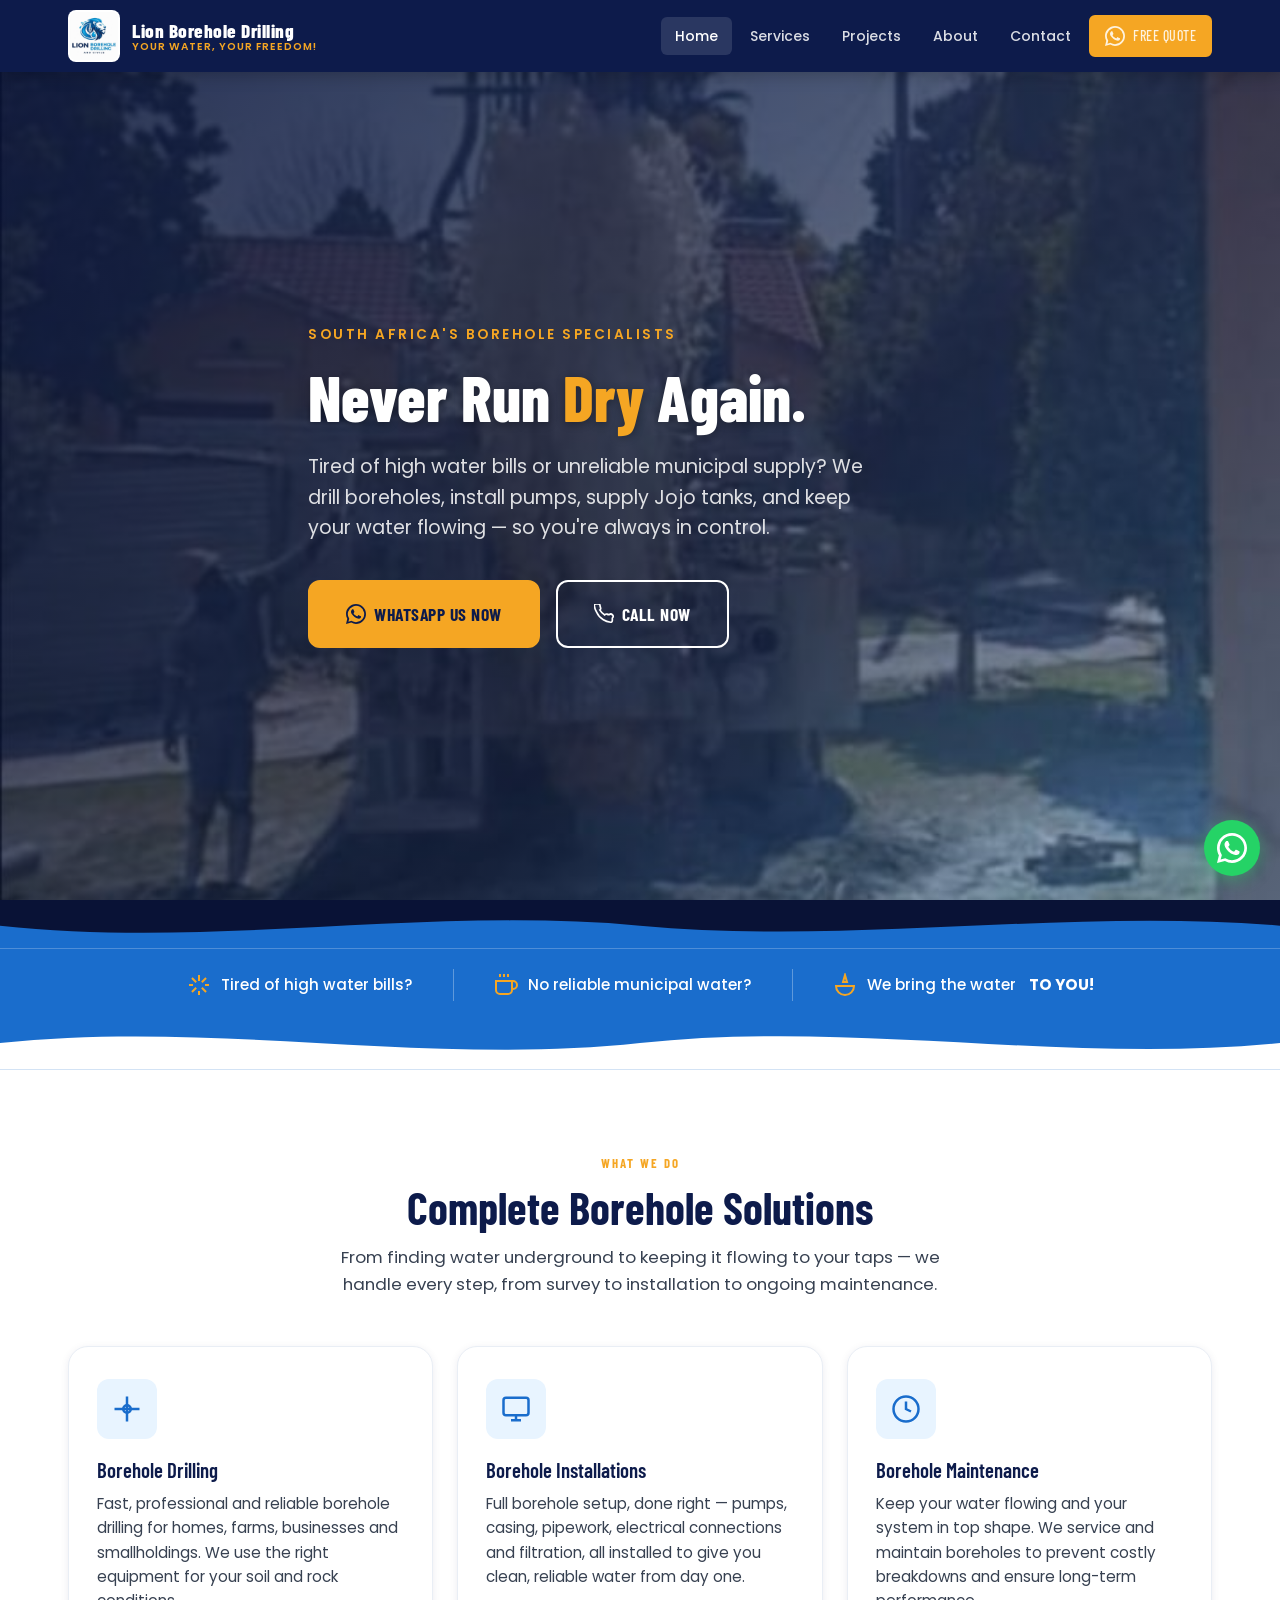
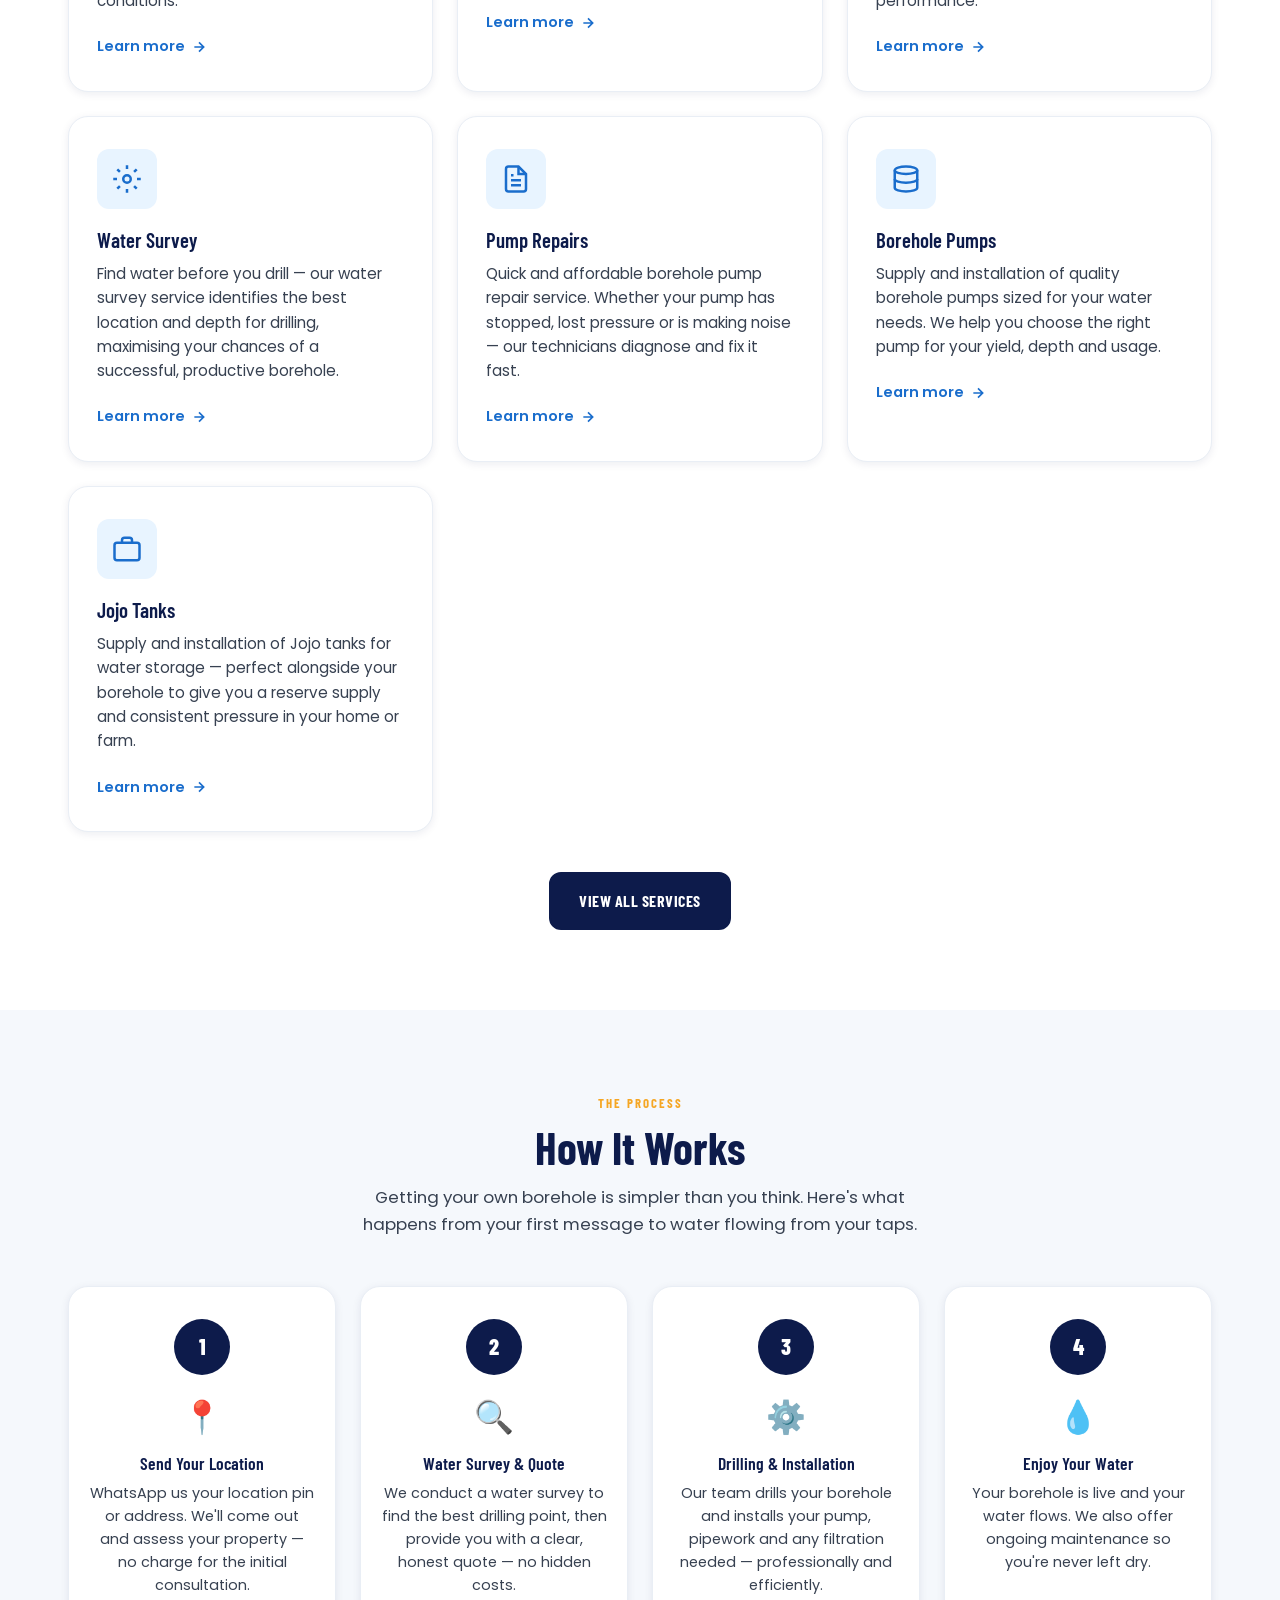
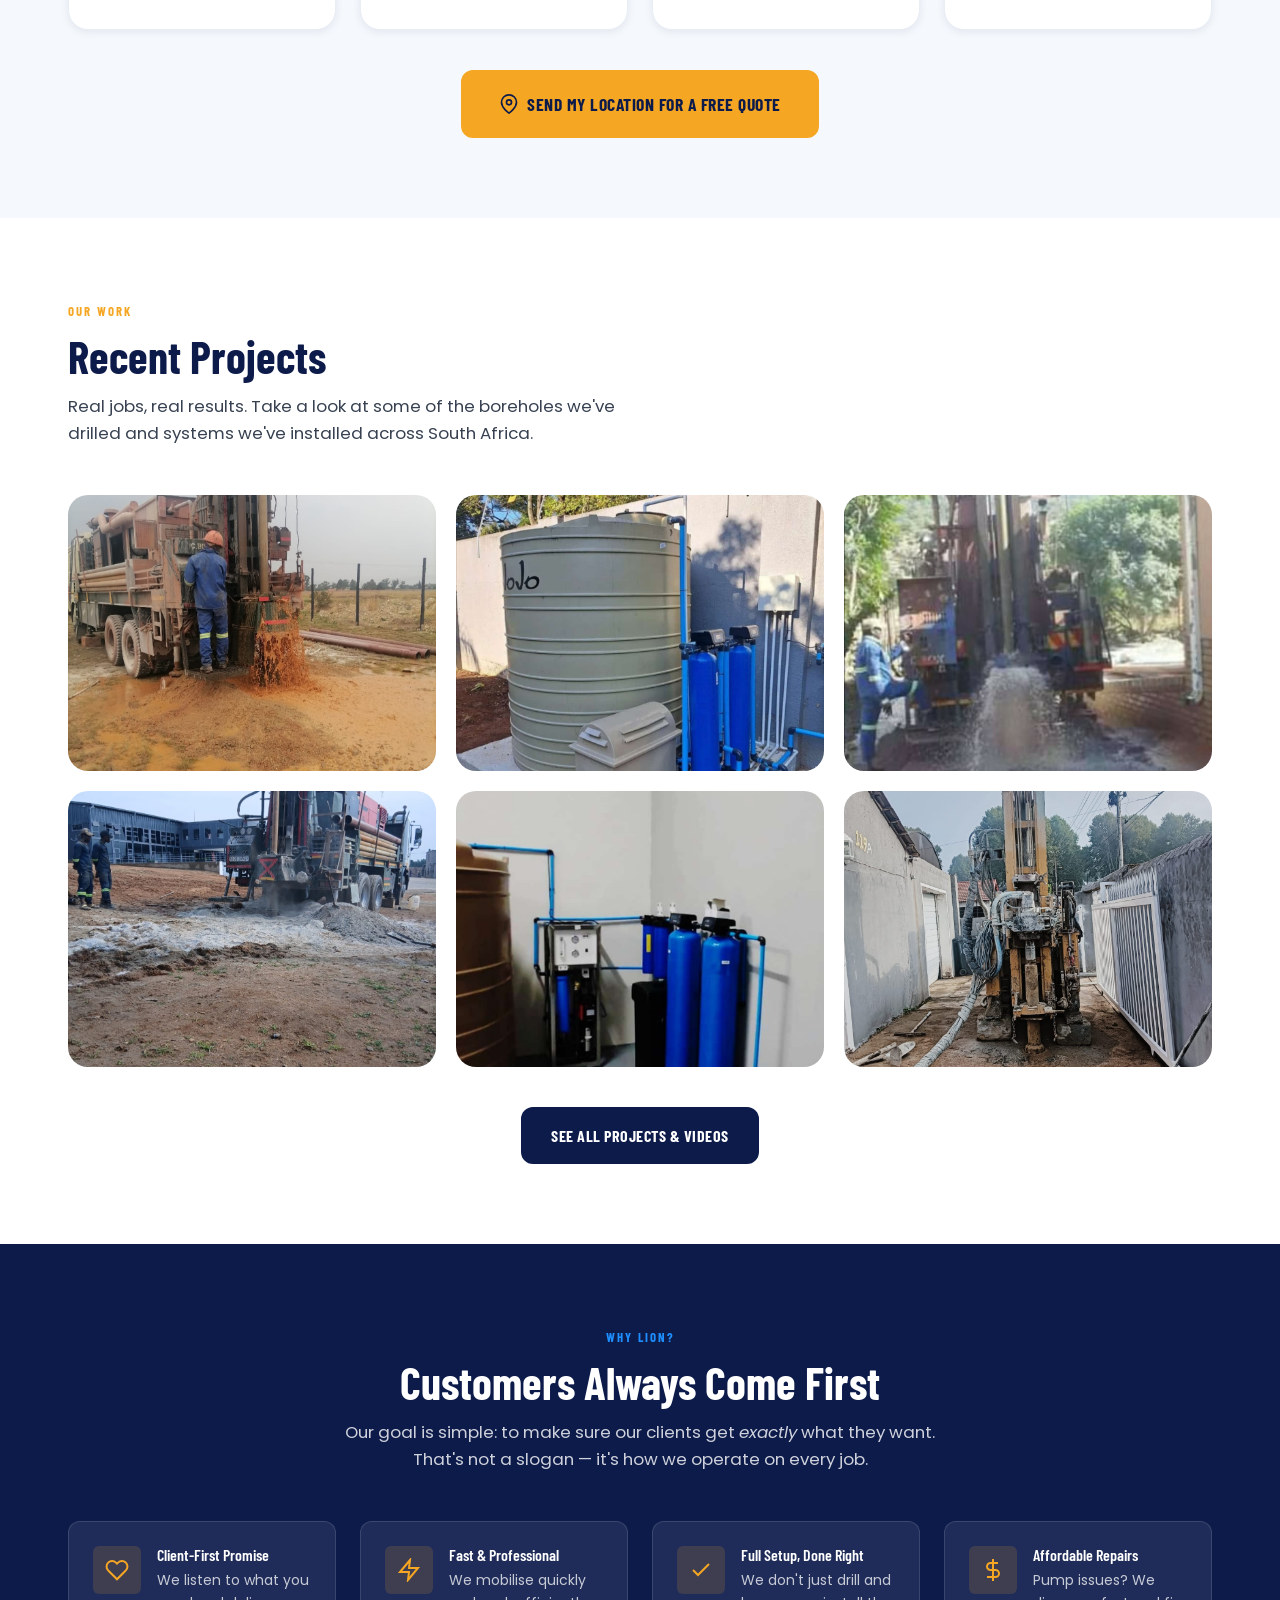
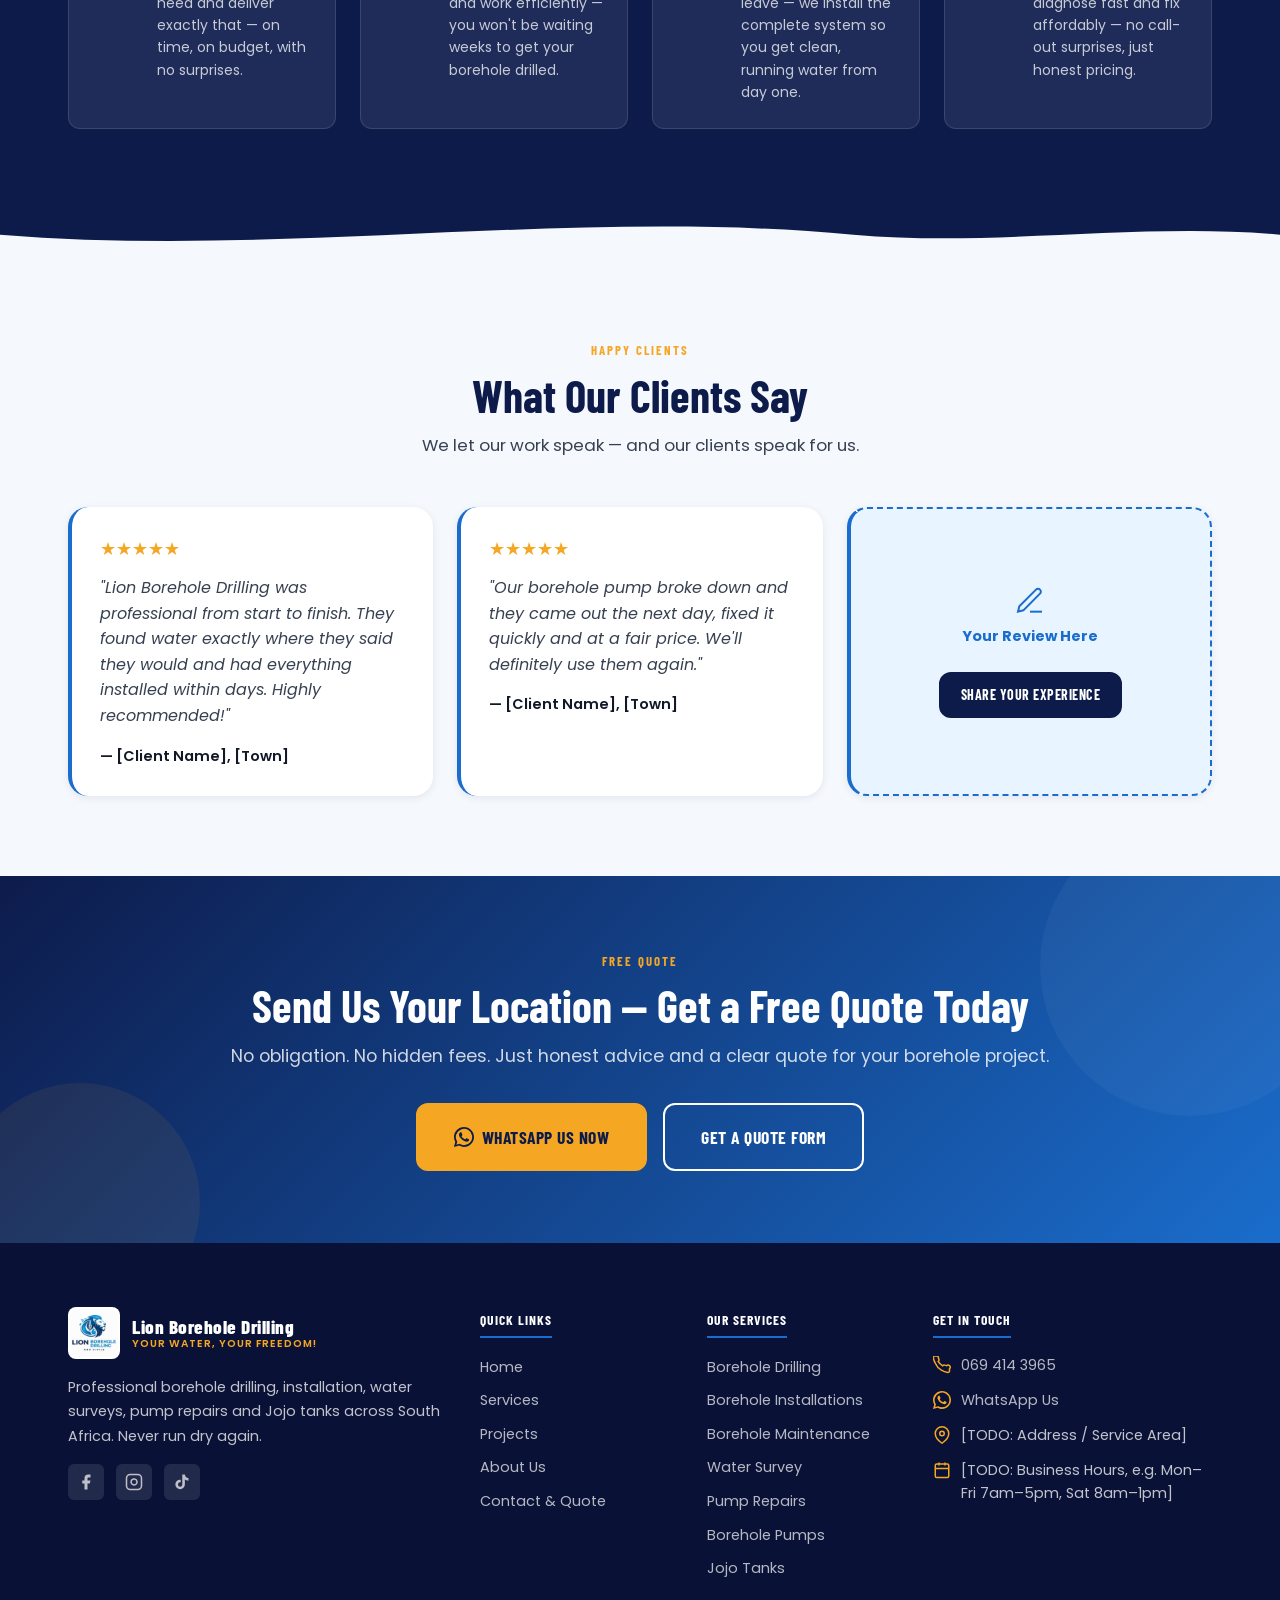
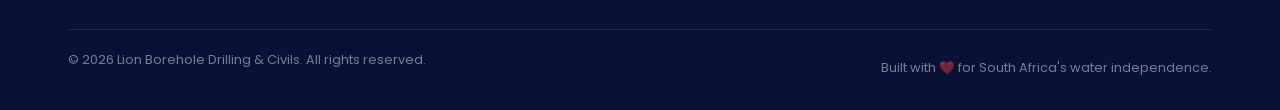
==== commit 25809cc1: "Removed second qoute button" ====
--- a/index.html
+++ b/index.html
@@ -91,12 +91,6 @@
       </div>
     </nav>
 
-    <div class="header-cta">
-      <a href="#" data-wa="Hi Lion Borehole Drilling! I would like to get a FREE quote." class="btn btn-gold btn-sm">
-        <svg viewBox="0 0 24 24" fill="currentColor" aria-hidden="true" width="18" height="18"><path d="M17.472 14.382c-.297-.149-1.758-.867-2.03-.967-.273-.099-.471-.148-.67.15-.197.297-.767.966-.94 1.164-.173.199-.347.223-.644.075-.297-.15-1.255-.463-2.39-1.475-.883-.788-1.48-1.761-1.653-2.059-.173-.297-.018-.458.13-.606.134-.133.298-.347.446-.52.149-.174.198-.298.298-.497.099-.198.05-.371-.025-.52-.075-.149-.669-1.612-.916-2.207-.242-.579-.487-.5-.669-.51-.173-.008-.371-.01-.57-.01-.198 0-.52.074-.792.372-.272.297-1.04 1.016-1.04 2.479 0 1.462 1.065 2.875 1.213 3.074.149.198 2.096 3.2 5.077 4.487.709.306 1.262.489 1.694.625.712.227 1.36.195 1.871.118.571-.085 1.758-.719 2.006-1.413.248-.694.248-1.289.173-1.413-.074-.124-.272-.198-.57-.347z"/><path d="M12 0C5.373 0 0 5.373 0 12c0 2.127.558 4.117 1.532 5.845L0 24l6.335-1.652A11.953 11.953 0 0012 24c6.627 0 12-5.373 12-12S18.627 0 12 0zm0 21.818a9.818 9.818 0 01-5.001-1.372l-.359-.214-3.731.973.998-3.638-.234-.374A9.818 9.818 0 1112 21.818z"/></svg>
-        Get a FREE Quote
-      </a>
-    </div>
   </div>
 </header>
 
